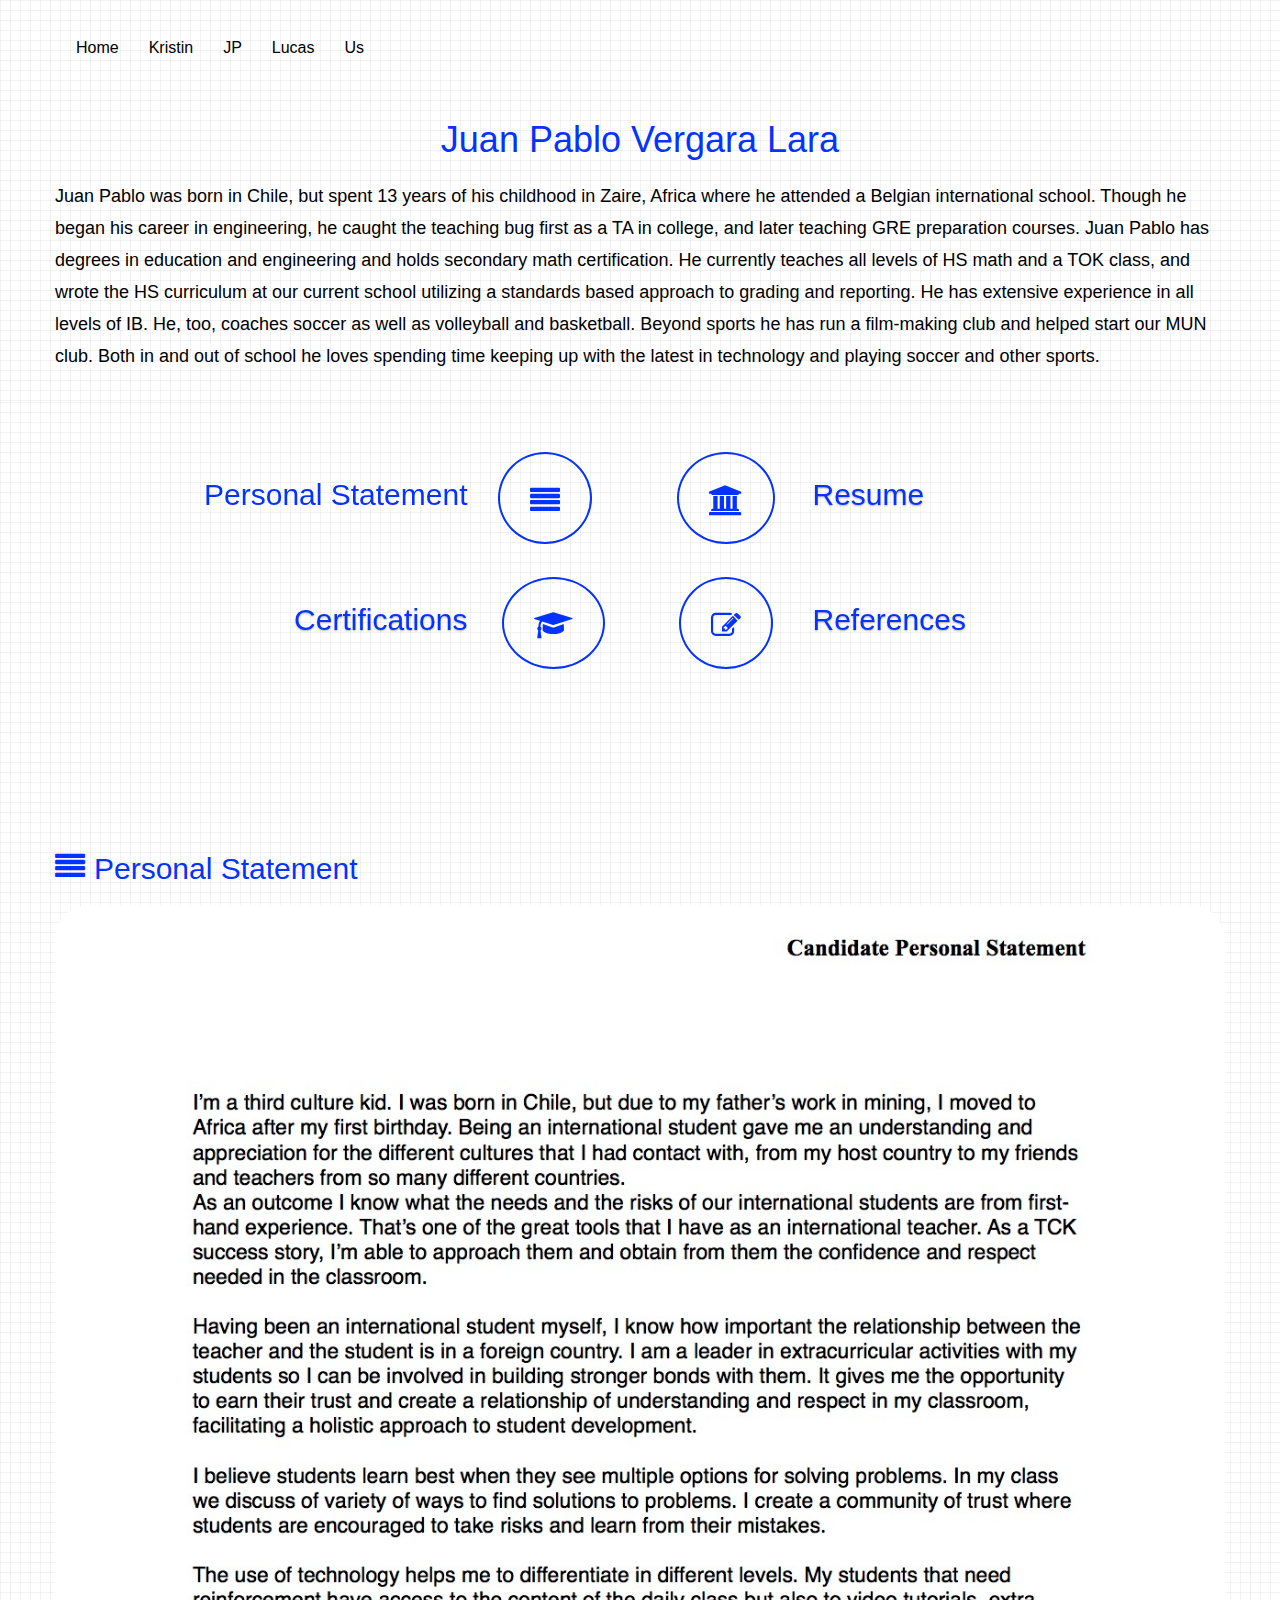
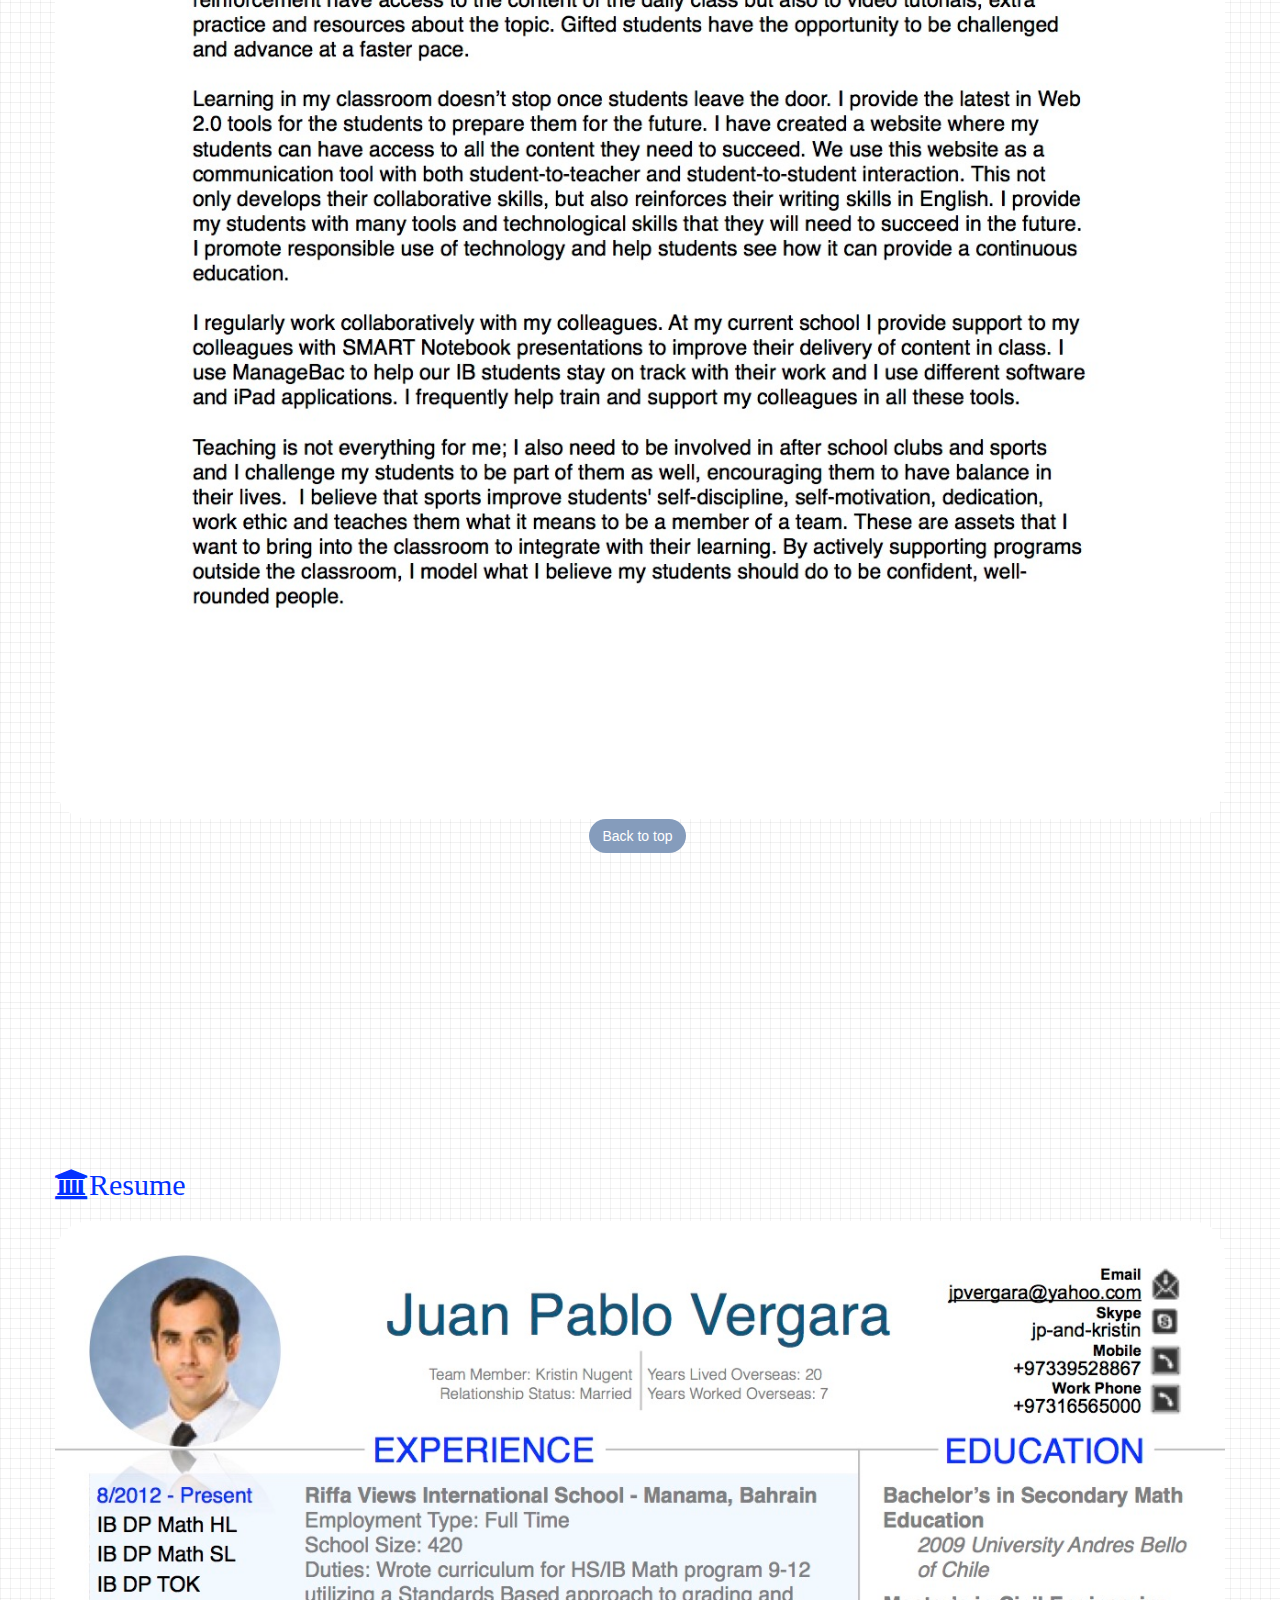
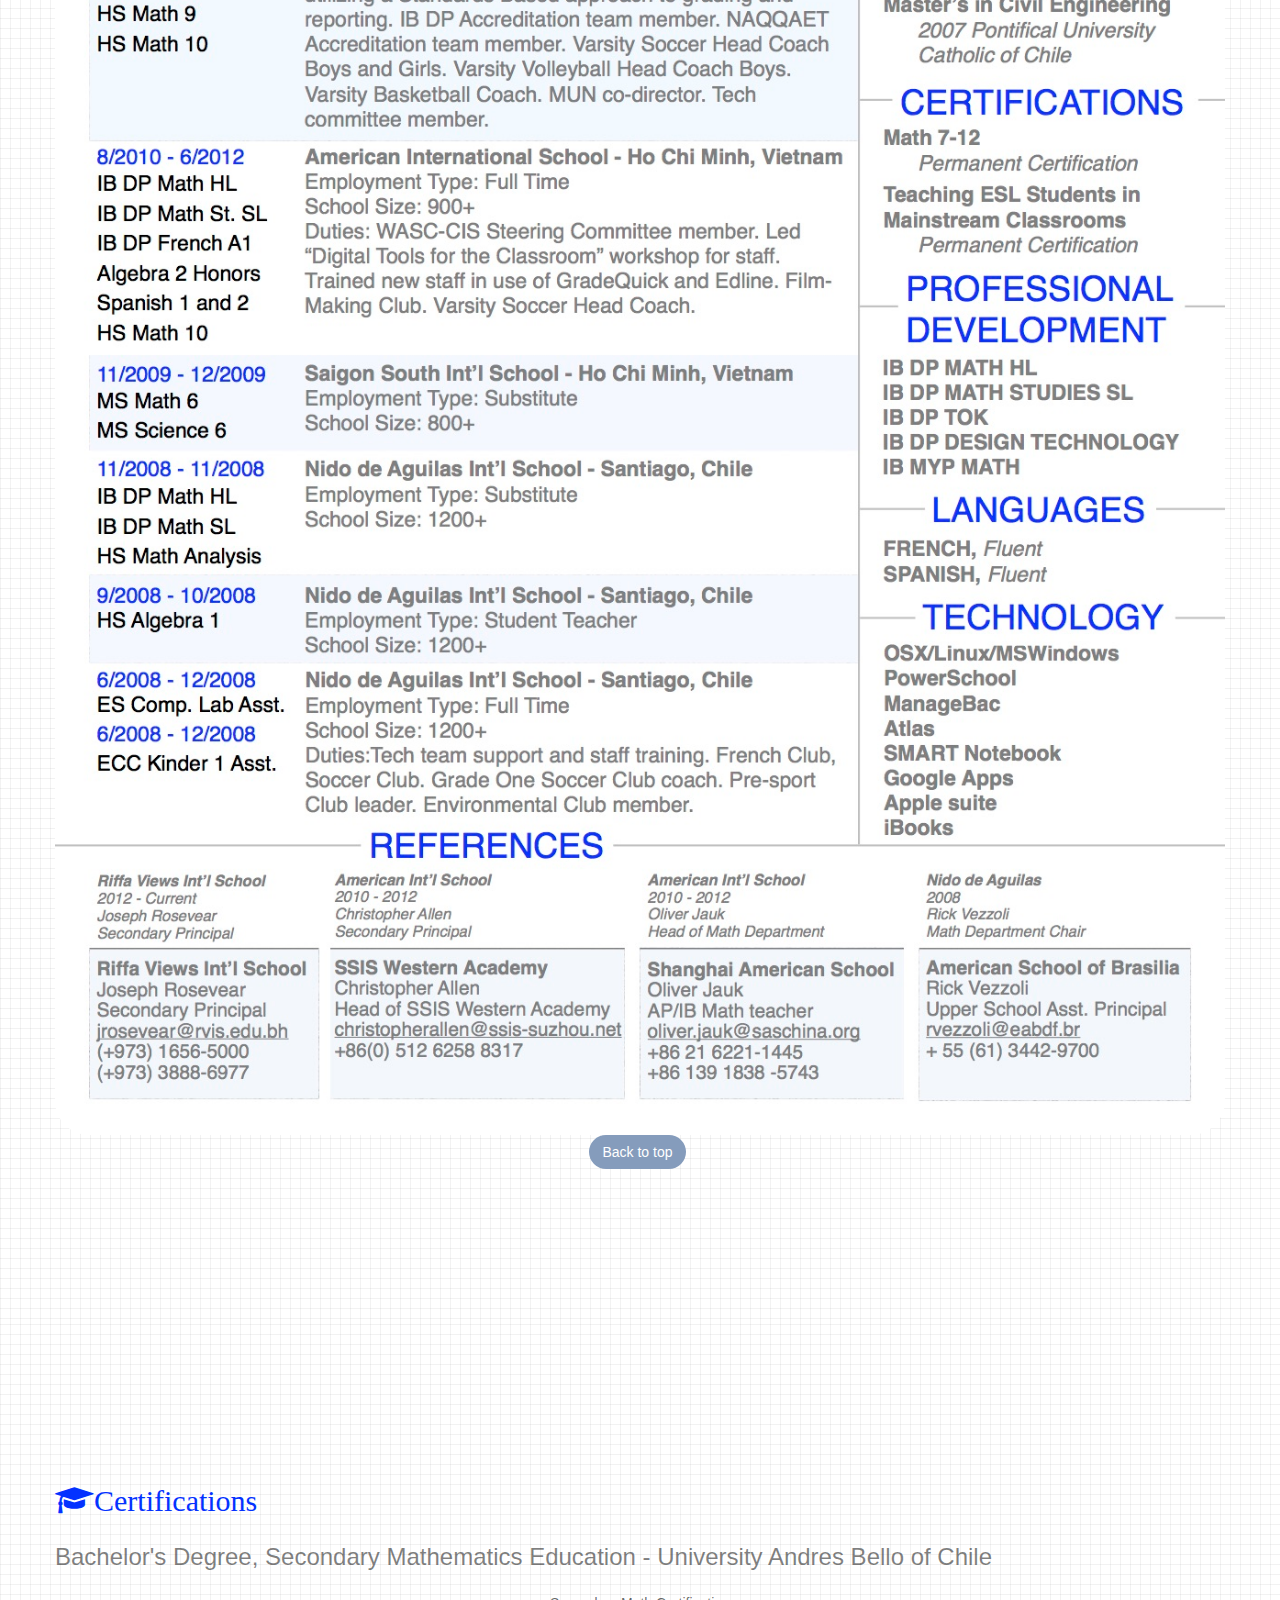
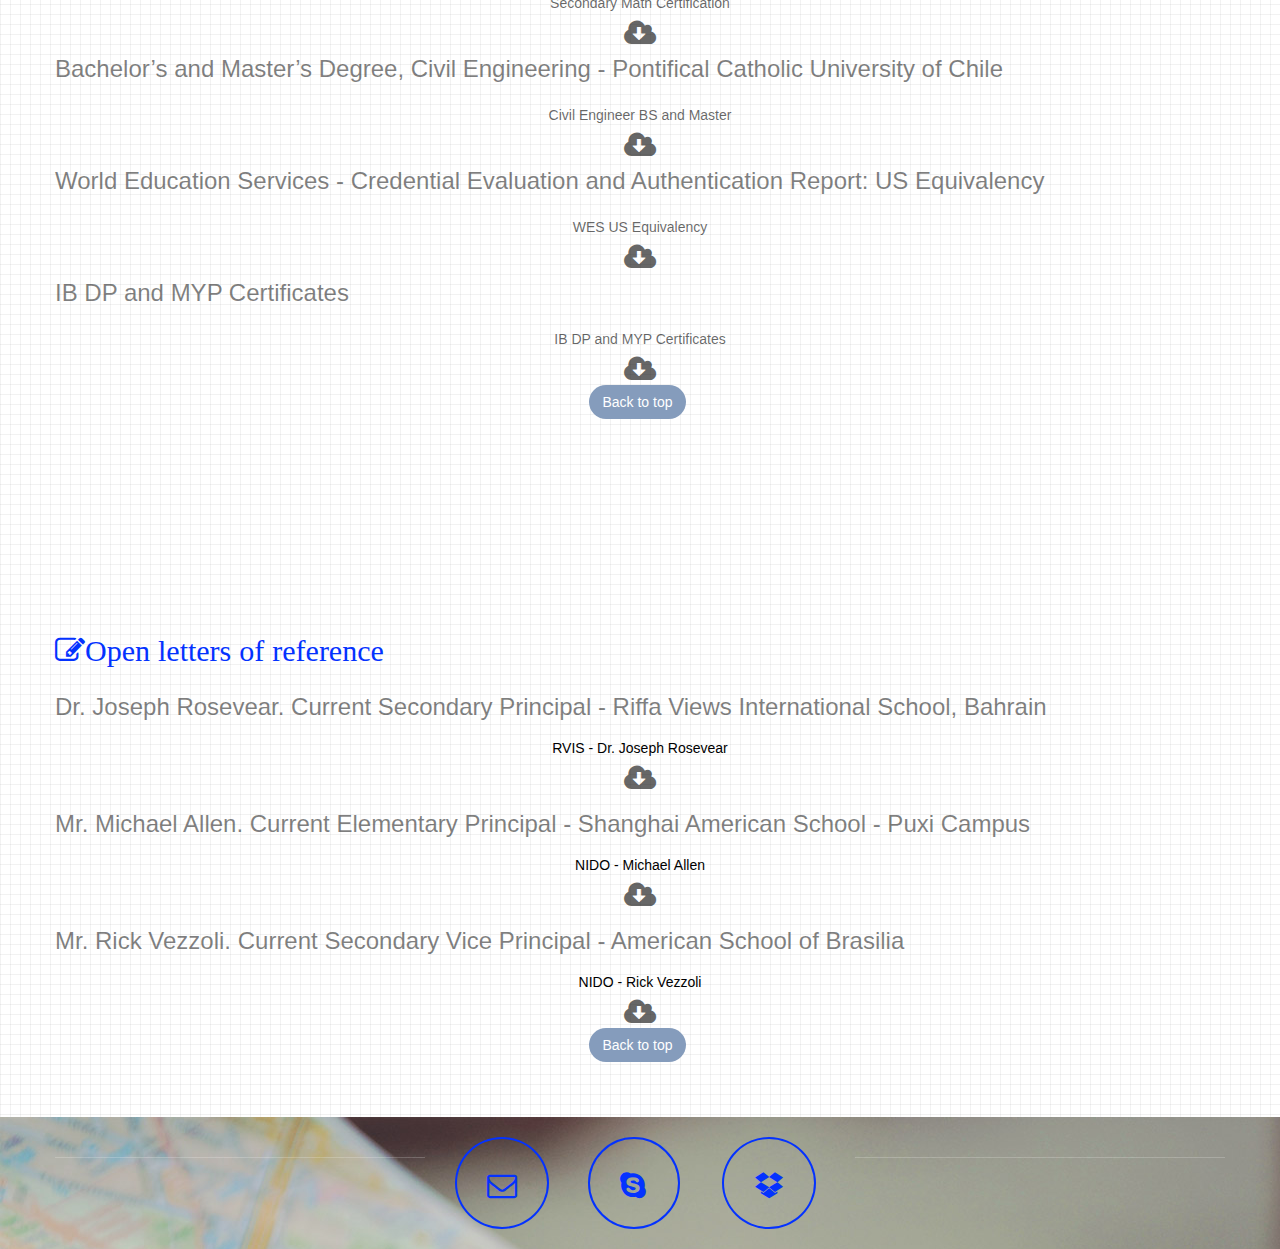
==== jp.html @ ce3fd2c7 "initial commit" ====
<!doctype html>
<html>
<head>
    <meta charset="utf-8">
    <meta name="keywords" content="">
    <meta name="description" content="">
    <link rel="shortcut icon" type="image/png" href="favicon.jpg" />
    <meta name="viewport" content="width=device-width, initial-scale=1, user-scalable=0">
    <link rel="stylesheet" type="text/css" href="./css/bootstrap.css">
    <link rel="stylesheet" id="ppstyle" type="text/css" href="style.css">
    <link rel='stylesheet' href='./css/animate.css' /><link rel='stylesheet' href='./css/font-awesome.min.css'/><link href='http://fonts.googleapis.com/css?family=Lato:100,300,400,700,900&subset=latin,latin-ext' rel='stylesheet' type='text/css'>
    <script src="./js/jquery-2.1.0.min.js"></script>
    <script src="./js/bootstrap.js"></script>
    <script src="./js/blocs.js"></script>
    
    <title>jp - </title>
</head>
<body>
<!-- Main container -->
<div class="page-container">
    <!-- Navigation Bloc --><div id="b-nav" class="bloc-container">
	<div id="bloc-nav" class="d-mode">
		<div class="bloc bgc-white bg-grid-bg l-bloc bg-repeat" id="nav-bloc">
			<div class="container bloc-sm">
				<nav class="navbar nav-invert row">
					<div class="navbar-header">
						<button id="nav-toggle" type="button" class="ui-navbar-toggle navbar-toggle" data-toggle="collapse" data-target=".navbar-1">
							<span class="sr-only">Toggle navigation</span><span class="icon-bar"></span><span class="icon-bar"></span><span class="icon-bar"></span>
						</button>
					</div>
					<div class="navbar-collapse navbar-1 collapse">
						<ul class="site-navigation nav navbar-nav">
							<li>
								<a href="index.html" class="ltc-black">Home</a>
							</li>
							<li>
								<a class="ltc-black" href="kristin.html">Kristin</a>
							</li>
							<li>
								<a class="ltc-black" href="jp.html">JP</a>
							</li>
							<li>
								<a class="ltc-black" href="lucas.html">Lucas</a>
							</li>
							<li>
								<a class="ltc-black" href="us.html">Us</a>
							</li>
						</ul>
					</div>
				</nav>
			</div>
		</div>
	</div>
</div><!-- Navigation Bloc END --><!-- introjp --><div class="bloc bgc-white feature-list tc-black bg-grid-bg l-bloc bg-repeat" id="introjp">
	<div class="container bloc-sm">
		<div class="row">
			<div class="col-sm-12">
				<h1 class="text-center mg-md tc-blue-ryb">
					Juan Pablo Vergara Lara
				</h1>
				<p>
					Juan Pablo was born in Chile, but spent 13 years of his childhood in Zaire, Africa where he attended a Belgian international school. Though he began his career in engineering, he caught the teaching bug first as a TA in college, and later teaching GRE preparation courses. Juan Pablo has degrees in education and engineering and holds secondary math certification. He currently teaches all levels of HS math and a TOK class, and wrote the HS curriculum at our current school utilizing a standards based approach to grading and reporting. He has extensive experience in all levels of IB. He, too, coaches soccer as well as volleyball and basketball. Beyond sports he has run a film-making club and helped start our MUN club. Both in and out of school he loves spending time keeping up with the latest in technology and playing soccer and other sports.
				</p>
			</div>
		</div>
	</div>
</div><!-- introjp END --><!-- linksjp --><div class="bloc bgc-white feature-list tc-black bg-grid-bg l-bloc bg-repeat" id="linksjp">
	<div class="container bloc-sm">
		<div class="row voffset">
			<div class="col-sm-6">
				<div class="col-sm-9">
					<h2 class="text-right mg-md  tc-blue-ryb animated fadeIn animDelay02">
						Personal Statement
					</h2>
				</div>
				<div class="col-sm-3">
					<div class="text-center">
						<a onclick="scrollToTarget('#personalstatement')"><span class="fa fa-align-justify icon-round icon-md icon-blue-ryb pull-left animated fadeInLeft"></span></a>
					</div>
				</div>
			</div>
			<div class="col-sm-6">
				<div class="col-sm-3">
					<div class="text-center">
						<a onclick="scrollToTarget('#resume')"><span class="fa fa-university icon-round icon-md icon-blue-ryb animated fadeInRight"></span></a>
					</div>
				</div>
				<div class="col-sm-9">
					<h2 class="mg-md  tc-blue-ryb sm-shadow animated fadeIn animDelay04">
						Resume
					</h2>
				</div>
			</div>
		</div>
		<div class="row voffset">
			<div class="col-sm-6">
				<div class="col-sm-9">
					<h2 class="text-right mg-md  tc-blue-ryb sm-shadow animated fadeIn animDelay06">
						Certifications
					</h2>
				</div>
				<div class="col-sm-3">
					<div class="text-center">
						<a onclick="scrollToTarget('#certifications')"><span class="fa fa-mortar-board icon-round icon-md icon-blue-ryb animated fadeInLeft"></span></a>
					</div>
				</div>
			</div>
			<div class="col-sm-6">
				<div class="col-sm-3">
					<div class="text-center">
						<a onclick="scrollToTarget('#references')"><span class="fa fa-edit icon-round icon-md icon-blue-ryb animated fadeInRight"></span></a>
					</div>
				</div>
				<div class="col-sm-9">
					<h2 class="mg-md  tc-blue-ryb sm-shadow animated fadeIn animDelay08">
						References
					</h2>
				</div>
			</div>
		</div>
	</div>
</div><!-- linksjp END --><!-- personalstatement --><div class="bloc bgc-white bg-grid-bg l-bloc bg-repeat" id="personalstatement">
	<div class="container bloc-xl">
		<div class="row">
			<div class="col-sm-12">
				<h2 class="mg-md tc-blue-ryb">
					<span class="fa fa-align-justify pull-left"></span>Personal Statement
				</h2><a href="https://www.dropbox.com/s/bc0sokr4dkx4ynt/PersonalStatement2015%20-%20Juan%20Pablo%20Vergara.pdf?dl=0" target="_blank"><img src="img/PersonalStatement2015%20-%20Juan%20Pablo%20Vergara.jpg" class="img-responsive center-block img-rd-lg" data-placement="top" data-toggle="tooltip" title="Click on to download file" /></a>
				<div class="text-center">
					<a class="btn   btn-rd btn-cadet-grey" onclick="scrollToTarget('1')">Back to top</a>
				</div>
			</div>
		</div>
	</div>
</div><!-- personalstatement END --><!-- resume --><div class="bloc bgc-white bg-grid-bg l-bloc bg-repeat" id="resume">
	<div class="container bloc-xl">
		<div class="row">
			<div class="col-sm-12">
				<h2 class="mg-md text-left">
					<span class="fa fa-bank icon-blue-ryb">Resume</span>
				</h2><a href="https://www.dropbox.com/s/un3qlwwdftbqq3i/JP%20RESUME_Juan%20Pablo%20Vergara%20Lara.pdf?dl=0" target="_blank"><img src="img/JP%20RESUME_Juan%20Pablo%20Vergara%20Lara.jpg" class="img-responsive center-block img-rd-lg" data-placement="top" data-toggle="tooltip" /></a>
				<div class="text-center">
					<a class="btn   btn-rd btn-cadet-grey" onclick="scrollToTarget('1')">Back to top</a>
				</div>
			</div>
		</div>
	</div>
</div><!-- resume END --><!-- certifications --><div class="bloc bgc-white bg-grid-bg l-bloc bg-repeat" id="certifications">
	<div class="container bloc-xl">
		<div class="row">
			<div class="col-sm-12">
				<h2 class="mg-md tc-blue-ryb">
					<span class="fa fa-graduation-cap">Certifications</span>
				</h2>
				<p>
					Bachelor's Degree, Secondary Mathematics Education - University Andres Bello of Chile
				</p>
				<div class="text-center">
					<a href="https://www.dropbox.com/sh/ecl4x0gvfw65n8k/AADGCZ4MGhXo7Kc_qRPIr739a?dl=0" class="a-btn" data-placement="top" data-toggle="tooltip" title="Download Files" target="_blank">Secondary Math Certification</a>
				</div>
				<div class="text-center">
					<a href="https://www.dropbox.com/sh/ecl4x0gvfw65n8k/AADGCZ4MGhXo7Kc_qRPIr739a?dl=0" target="_blank"><span class="fa fa-cloud-download icon-md"></span></a>
				</div>
				<p>
					Bachelor&rsquo;s and Master&rsquo;s Degree, Civil Engineering - Pontifical Catholic University of Chile
				</p>
				<div class="text-center">
					<a href="https://www.dropbox.com/sh/0gad58k7ucnb8lk/AABnu4ySpfSyitOn6USHkFAka?dl=0" class="a-btn" data-placement="top" data-toggle="tooltip" title="Download Files" target="_blank">Civil Engineer BS and Master</a>
				</div>
				<div class="text-center">
					<a href="https://www.dropbox.com/sh/0gad58k7ucnb8lk/AABnu4ySpfSyitOn6USHkFAka?dl=0" target="_blank"><span class="fa fa-cloud-download icon-md"></span></a>
				</div>
				<p>
					World Education Services - Credential Evaluation and Authentication Report: US Equivalency
				</p>
				<div class="text-center">
					<a href="https://www.dropbox.com/s/mqr2x5x3u4imhfg/Credential%20Evaluation%20and%20Authentication%20Report%20-%20Juan%20Pablo%20Vergara%20-%2081412.pdf?dl=0" class="a-btn" data-placement="top" data-toggle="tooltip" title="Download File" target="_blank">WES US Equivalency</a>
				</div>
				<div class="text-center">
					<a href="https://www.dropbox.com/s/mqr2x5x3u4imhfg/Credential%20Evaluation%20and%20Authentication%20Report%20-%20Juan%20Pablo%20Vergara%20-%2081412.pdf?dl=0" target="_blank"><span class="fa fa-cloud-download icon-md"></span></a>
				</div>
				<p>
					IB DP and MYP Certificates
				</p>
				<div class="text-center">
					<a href="https://www.dropbox.com/sh/32bn75ws2rw37f1/AAA4_pEbiWhc_naYpyfyv7nua?dl=0" class="a-btn" data-placement="top" data-toggle="tooltip" title="Download Files" target="_blank">IB DP and MYP Certificates</a>
				</div>
				<div class="text-center">
					<a href="https://www.dropbox.com/sh/32bn75ws2rw37f1/AAA4_pEbiWhc_naYpyfyv7nua?dl=0" target="_blank"><span class="fa fa-cloud-download icon-md"></span></a>
				</div>
				<div class="text-center">
					<a class="btn   btn-rd btn-cadet-grey" onclick="scrollToTarget('1')">Back to top</a>
				</div>
			</div>
		</div>
	</div>
</div><!-- certifications END --><!-- references --><div class="bloc bgc-white bg-grid-bg l-bloc bg-repeat" id="references">
	<div class="container bloc-md">
		<div class="row">
			<div class="col-sm-12">
				<h2 class="mg-md">
					<span class="fa fa-edit icon-blue-ryb">Open letters of reference</span>
				</h2>
				<p class=" text-left mg-sm">
					Dr. Joseph Rosevear. Current Secondary Principal - Riffa Views International School, Bahrain
				</p>
				<div class="text-center">
					<a href="https://www.dropbox.com/s/b3w8hhcmv7ydf4n/Vergara%20-%20Reference%20Dr%20Rosevear%20-%20Principal%20-%20RVIS.pdf?dl=0" class="a-btn ltc-black" title="Download File" data-placement="top" data-toggle="tooltip" target="_blank">RVIS - Dr. Joseph Rosevear</a>
				</div>
				<div class="text-center">
					<a href="https://www.dropbox.com/s/b3w8hhcmv7ydf4n/Vergara%20-%20Reference%20Dr%20Rosevear%20-%20Principal%20-%20RVIS.pdf?dl=0" target="_blank"><span class="fa fa-cloud-download icon-md"></span></a>
				</div>
				<p class=" text-left mg-sm">
					Mr. Michael Allen. Current Elementary Principal - Shanghai American School - Puxi Campus
				</p>
				<div class="text-center">
					<a href="https://www.dropbox.com/s/fj7iwpevkxlj0vl/Vergara%20-%20Reference%20Mr%20Michael%20Allen%20-%20Elementary%20Principal%20-%20NIDO.pdf?dl=0" class="a-btn ltc-black" data-placement="top" data-toggle="tooltip" title="Download File" target="_blank">NIDO - Michael Allen</a>
				</div>
				<div class="text-center">
					<a href="https://www.dropbox.com/s/fj7iwpevkxlj0vl/Vergara%20-%20Reference%20Mr%20Michael%20Allen%20-%20Elementary%20Principal%20-%20NIDO.pdf?dl=0" target="_blank"><span class="fa fa-cloud-download icon-md"></span></a>
				</div>
				<p class=" mg-sm">
					Mr. Rick Vezzoli. Current Secondary Vice Principal - American School of Brasilia
				</p>
				<div class="text-center">
					<a href="https://www.dropbox.com/s/k7ms6gp9m640s1c/Vergara%20-%20Reference%20Mr%20Rick%20Vezzoli%20-%20Head%20of%20Math%20Department%20-%20High%20School%20-%20NIDO.pdf?dl=0" class="a-btn ltc-black" data-placement="top" data-toggle="tooltip" title="Download File" target="_blank">NIDO - Rick Vezzoli</a>
				</div>
				<div class="text-center">
					<a href="https://www.dropbox.com/s/k7ms6gp9m640s1c/Vergara%20-%20Reference%20Mr%20Rick%20Vezzoli%20-%20Head%20of%20Math%20Department%20-%20High%20School%20-%20NIDO.pdf?dl=0" target="_blank"><span class="fa fa-cloud-download icon-md"></span></a>
				</div>
				<div class="text-center">
					<a class="btn   btn-rd btn-cadet-grey" onclick="scrollToTarget('1')">Back to top</a>
				</div>
			</div>
		</div>
	</div>
</div><!-- references END --><!-- ScrollToTop Button --><a class="bloc-button btn btn-d scrollToTop" onclick="scrollToTarget('1')"><span class="fa fa-chevron-up"></span></a><!-- ScrollToTop Button END--><!-- Footer - bloc-20 --><div class="bloc bgc-white bg-map d-bloc bg-tl-edge" id="bloc-20">
	<div class="container bloc-sm">
		<div class="row">
			<div class="col-sm-12">
				<div class="row">
					<div class="col-sm-12">
						<div class="row">
							<div class="col-sm-4">
								<div class="divider-h">
									<span class="divider"></span>
								</div>
							</div>
							<div class="col-sm-4">
								<div class="row">
									<div class="col-sm-4">
										<a href="mailto:kristin@nugent.org" target="_blank"><span class="fa fa-envelope-o pull-left icon-round icon-md icon-blue-ryb"></span></a>
									</div>
									<div class="col-sm-4">
										<a href="skype:JP-and-Kristin" target="_blank"><span class="fa fa-skype icon-md pull-left icon-round icon-blue-ryb"></span></a>
									</div>
									<div class="col-sm-4">
										<a href="https://www.dropbox.com/sh/usep4juf8elpp9b/AAANU0HbcIaoLsScpY-3ssLka?dl=0" target="_blank"><span class="fa fa-dropbox icon-md pull-left icon-round icon-blue-ryb"></span></a>
									</div>
								</div>
							</div>
							<div class="col-sm-4">
								<div class="divider-h">
									<span class="divider"></span>
								</div>
							</div>
						</div>
					</div>
				</div>
			</div>
		</div>
	</div>
</div><!-- Footer - bloc-20 END -->
</div>
<!-- Main container END -->

</body>
    
<!-- Google Analytics -->

<!-- Google Analytics END -->

</html>
---- style.css ----
/*-----------------------------------------------------------------------------------*/
/*	    My Site
/*      Built with Blocs
/*-----------------------------------------------------------------------------------*/

body{
	margin:0;
	padding:0;
    background:#FFF;
    overflow-x:hidden;
    -webkit-font-smoothing: antialiased;
    -moz-osx-font-smoothing: grayscale;
}
a:hover{text-decoration: none; cursor:pointer;}

a,button{outline: none!important;} /* Prevent ugly blue glow on chrome and safari */


   


/* Globals type styling */
    h1, h2, h3, h4, h5, h6, p, label, .btn, a{
	font-family:"Helvetica";
}


/* Site container width */

.container{
	max-width:1170px;
}

/* = Blocs
-------------------------------------------------------------- */

.bloc{
	width:100%;
	clear:both;
	background: 50% 50% no-repeat;
	padding:0 50px;
	-webkit-background-size: cover;
	-moz-background-size: cover;
	-o-background-size: cover;
	background-size: cover;
	position:relative;
}
.bloc .container{
	padding-left:0;
	padding-right:0;
}


/* Sizes */

.bloc-xxl{
	padding:200px 50px;
}
.bloc-xl{
	padding:150px 50px;
}
.bloc-lg{
	padding:100px 50px;
}
.bloc-md{
	padding:50px;
}
.bloc-sm{
	padding:20px 50px;
}


/* Background Styles */

.bg-center,.bg-l-edge,.bg-r-edge,.bg-t-edge,.bg-b-edge,.bg-tl-edge,.bg-bl-edge,.bg-tr-edge,.bg-br-edge,.bg-repeat{
	-webkit-background-size: auto!important;
	-moz-background-size: auto!important;
	-o-background-size: auto!important;
	background-size: auto!important;
}
.bg-repeat{
	background:repeat;
}
.bg-tl-edge{
	background: top left no-repeat;
}


/* Background Effects */

.b-parallax{
	background-attachment:fixed;
}


/* Dark theme */

.d-bloc{
	color:rgba(255,255,255,.7);
}
.d-bloc button:hover{
	color:rgba(255,255,255,.9);
}
.d-bloc h1, .d-bloc h2, .d-bloc h3, .d-bloc h4,.d-bloc h5, .d-bloc h6, .d-bloc .ico{
	color:rgba(255,255,255,.9);
}
.d-bloc .icon-round,.d-bloc .icon-square,.d-bloc .icon-rounded,.d-bloc .icon-semi-rounded-a,.d-bloc .icon-semi-rounded-b{
	border-color:rgba(255,255,255,.9);
}
.d-bloc .divider-h span{
	border-color:rgba(255,255,255,.2);
}
.d-bloc a{
	color:rgba(255,255,255,.6);
}
.d-bloc a:hover{
	color:rgba(255,255,255,1);
}
.d-bloc .navbar-toggle .icon-bar{
	background:rgba(255,255,255,1);
}
.d-bloc .btn-wire,.d-bloc .btn-wire:hover{
	color:rgba(255,255,255,1);
	border-color:rgba(255,255,255,1);
}
.d-bloc .panel{
	color:rgba(0,0,0,.5);
}
.d-bloc .panel button:hover{
	color:rgba(0,0,0,.7);
}
.d-bloc .panel h1,.d-bloc .panel h2, .d-bloc .panel h3, .d-bloc .panel h4, .d-bloc .panel h5, .d-bloc .panel h6, .d-bloc .ico{
	color:rgba(0,0,0,.7);
}
.d-bloc .panel icon{
	border-color:rgba(0,0,0,.7);
}
.d-bloc .panel .divider-h span{
	border-color:rgba(0,0,0,.1);
}
.d-bloc .panel a{
	color:rgba(0,0,0,.6);
}
.d-bloc .panel a:hover{
	color:rgba(0,0,0,1);
}
.d-bloc .panel .btn-wire, .d-bloc .panel .btn-wire:hover{
	color:rgba(0,0,0,.7);
	border-color:rgba(0,0,0,.3);
}


/* Light theme */

.l-bloc{
	color:rgba(0,0,0,.5);
}
.l-bloc button:hover{
	color:rgba(0,0,0,.7);
}
.l-bloc h1,.l-bloc h2,.l-bloc h3,.l-bloc h4,.l-bloc h5, .l-bloc h6, .l-bloc .ico{
	color:rgba(0,0,0,.7);
}
.l-bloc .icon-round,.l-bloc .icon-square,.l-bloc .icon-rounded,.l-bloc .icon-semi-rounded-a,.l-bloc .icon-semi-rounded-b{
	border-color:rgba(0,0,0,.7);
}
.l-bloc .divider-h span{
	border-color:rgba(0,0,0,.1);
}
.l-bloc a{
	color:rgba(0,0,0,.6);
}
.l-bloc a:hover{
	color:rgba(0,0,0,1);
}
.l-bloc .navbar-toggle .icon-bar{
	color:rgba(0,0,0,.6);
}
.l-bloc .btn-wire, .l-bloc .btn-wire:hover{
	color:rgba(0,0,0,.7);
	border-color:rgba(0,0,0,.3);
}

/* Row Margin Offsets */

.voffset{
	margin-top:30px;
}

/* Bloc text custom styling */

#hero-bloc h1{
	font-family: Lato;
	font-weight: 300;
	font-size: 100px;
}
#hero-bloc h3{
	font-size: 30px;
	font-family: Lato;
	font-weight: 700;
}
#introjp p{
	line-height: 32px;
	font-size: 18px;
}
#linksjp h2{
	line-height: 65px;
}
#certifications p{
	font-size: 24px;
	line-height: 40px;
}
#references p{
	font-size: 24px;
	line-height: 40px;
}
#introk p{
	line-height: 32px;
	font-size: 18px;
}
#linksk h2{
	line-height: 65px;
}
#introl p{
	line-height: 32px;
	font-size: 18px;
}
#linksl h2{
	line-height: 65px;
}

/* = NavBar
-------------------------------------------------------------- */

.navbar{
	margin-bottom: 0;
	z-index:1;
}
.navbar-brand{
	height:auto;
	padding:15px 15px;
	font-size:25px!important;
	font-weight:normal;
	font-weight:600;
}
.navbar-brand img{
	max-height: 200px;
	margin: 0 5px 0 0;
	display:inline;
}
.navbar-brand{
	padding: 15px 15px;
}
.navbar .nav{
	padding-top: 2px;
	margin-right: -16px;
	float:right;
	z-index:1;
}
.nav > li{
	float:left;
	margin-top:4px;
	font-size:16px;
}
.navbar-nav .open .dropdown-menu > li > a{
	text-align: inherit;
}
.nav > li a:hover, .nav > li a:focus{
	background:transparent;
}
.navbar-toggle{
	margin: 10px 10px 0 0;
	border: 0px;
}
.navbar-toggle:hover{
	background:transparent!important;
}
.navbar-toggle .icon-bar{
	background-color: rgba(0,0,0,.5);
	width: 26px;
}
 /* Inverted navbar */

.nav-invert .navbar .nav{
	float:left;
}
.nav-invert .navbar-header, .nav-invert .navbar-brand{
	float:right;
}
@media (min-width: 768px){
	.site-navigation{
		position:absolute;
		top:50%;
		right:20px;
		transform:translate(0, -50%);
		-webkit-transform:translateY(-50%);
	}
	.nav-invert .site-navigation{
		left:20px;
		right:0;
	}
	.nav-center{
		text-align:center;
	}
	.nav-center .navbar-header{
		width:100%;
	}
	.nav-center .navbar-header, .nav-center .navbar-brand, .nav-center .nav > li{
		float: none;
		display:inline-block;
	}
	.nav-center .site-navigation{
		position:relative;
		width:100%;
		margin-top:20px;
	}
}
.nav > li > .dropdown a{
	background: none!important;
	display: block;
	padding: 14px 15px;
}

nav .caret{
	margin: 0 5px;
}

/* = Hero
-------------------------------------------------------------- */

.hero{
	padding-top:0;
}
.hero-nav{
	position:absolute;
	margin: 0 auto;
	top:0;
	left:0;
	right:0;
}
.v-center{
	position: relative;
	height: inherit;
}
.v-center .vc-content{
	position:relative;
	top:50%;
	transform:translateY(-50%);
	-webkit-transform:translateY(-50%);
}
.hero .btn-dwn{
	width: 58px;
	height: 58px;
	line-height: 58px;
	margin: 0 0 0 -29px;
	padding: 0;
	border-radius: 50%;
	text-align: center;
	font-size: 18px;
	color: rgba(255,255,255,.8);
	background: rgba(0,0,0,.6);
	position: absolute;
	left: 50%;
	bottom: 60px;
	border:0;
}
.hero .btn-dwn:hover{
	color: rgba(255,255,255,1);
}

/* = Bric adjustment margins
-------------------------------------------------------------- */

.mg-sm{
	margin-top:10px;
	margin-bottom:5px;
}
.mg-md{
	margin-top:10px;
	margin-bottom:20px;
}
.mg-lg{
	margin-top:10px;
	margin-bottom:40px;
}
img.mg-sm,img.mg-md,img.mg-lg{
	margin-top: 0;
}
img.mg-sm{
	margin-bottom:10px;
}
img.mg-md{
	margin-bottom:30px;
}
img.mg-lg{
	margin-bottom:50px;
}

/* = Buttons
-------------------------------------------------------------- */

.btn{
	margin: 0 5px 5px 0;
}
.btn.pull-right{
	margin: 0 0 5px 5px;
}
.btn-d,.btn-d:hover,.btn-d:focus{
	color:#FFF!important;
	background:rgba(0,0,0,.3);
}

/* Prevent ugly blue glow on chrome and safari */
button{
	outline: none!important;
}

.btn-rd{
	border-radius: 40px;
}
.a-btn{
	padding: 6px 10px 6px 0;
	line-height: 1.42857143;
	display:inline-block;
}
.text-center .a-btn{
	padding: 6px 0;
}
.dropdown a .caret{
	margin:0 0 0 5px}
/* = Icons
-------------------------------------------------------------- */
.icon-md{
	font-size:30px!important;
}
.icon-round{
	margin:0 auto;
	border:2px solid transparent;
	border-radius: 50%;
	padding: 32px 30px 26px 30px;
	min-width:80px;
}
.icon-round,.icon-md,.icon-square.icon-md,.icon-rounded.icon-md{
	min-width: 92px;
}
.icon-round.icon-lg,.icon-square.icon-lg,.icon-rounded.icon-lg{
	min-width: 122px;
}
.icon-round.icon-xl,.icon-square.icon-xl,.icon-rounded.icon-xl{
	min-width: 162px;
}

/*  Rounded Image */
.img-rd{
	border-radius:6px;
}
.img-rd-md{
	border-radius:20px;
}
.img-rd-lg{
	border-radius:34px;
}

/* = Text & Icon Styles
-------------------------------------------------------------- */
.sm-shadow{
	text-shadow:0 1px 2px rgba(0,0,0,.3);
}


.panel-sq, .panel-sq .panel-heading, .panel-sq .panel-footer{
	border-radius:0;
}
.panel-rd{
	border-radius:30px;
}
.panel-rd .panel-heading{
	border-radius:29px 29px 0 0;
}
.panel-rd .panel-footer{
	border-radius:0 0 29px 29px;
}

/* = Dividers
-------------------------------------------------------------- */
.divider-h{
	padding:20px 0;
}
.divider-h span{
	display: block;
	border-top:1px solid transparent;
}
.divider-half{
	width: 50%;
	margin: 0 auto;
}
.dropdown-menu .divider-h,.dropdown-menu .divider-half{
	padding:0;
}


/* iFrame */

iframe{
	border:0;
}
/* = Carousel
-------------------------------------------------------------- */

.carousel-control span{
	position: absolute;
	top: 50%;
	z-index: 5;
	display: inline-block;
}
.carousel-control{
	color:#FFF!important;
	text-shadow: none;
}
.carousel-indicators li{
	margin: 0 4px;
}
.carousel-indicators .active{
	margin: 0 4px -1px;
}


/* ScrollToTop button */

.scrollToTop{
	width:40px;
	height:40px;
	position:fixed;
	bottom:20px;
	right:20px;
	opacity: 0;
	z-index: 500;
	transition: all .3s ease-in-out;
}
.scrollToTop span{
	margin-top: 6px;
}
.showScrollTop{
	font-size: 14px;
	opacity: 1;
}

/* = Custom Colour Styling
-------------------------------------------------------------- */

/* Background colour styles */

.bgc-white{
	background-color:#ffffff;
}
/* Text colour styles */

.tc-black{
	color:#000000!important;
}
.tc-electric-yellow{
	color:#FFFF00!important;
}
.tc-blue-ryb{
	color:#0432FF!important;
}
/* Button colour styles */

.btn-cadet-grey{
	background:#859CBC;
	color:#FFFFFF!important;
}
.btn-cadet-grey:hover{
	background:#6a7d96;
	color:#FFFFFF!important;
}
/* Link colour styles */

.ltc-black{
	color:#000000!important;
}
.ltc-black:hover{
	color:#000000!important;
}
.ltc-electric-yellow{
	color:#FFFF00!important;
}
.ltc-electric-yellow:hover{
	color:#cccc00!important;
}
/* Icon colour styles */

.icon-blue-ryb{
	color:#0432FF!important;
	border-color:#0432FF!important;
}

/* Bloc image backgrounds */

.bg-lines-dl{
	background-image:url("img/lines-dl.png");
}
.bg-map{
	background-image:url("img/map.jpg");
}
.bg-lines-h-bg{
	background-image:url("img/lines-h-bg.png");
}
.bg-14{
	background-image:url("img/14.JPG");
}
.bg-grid-bg{
	background-image:url("img/grid-bg.png");
}
.bg-grid-bg{
	background-image:url("img/grid-bg.png");
}
.bg-grid-bg{
	background-image:url("img/grid-bg.png");
}
.bg-forrest{
	background-image:url("img/forrest.jpg");
}
.bg-mathematics-learning{
	background-image:url("img/mathematics_learning.jpg");
}
.bg-map{
	background-image:url("img/map.jpg");
}
.bg-grid-bg{
	background-image:url("img/grid-bg.png");
}
.bg-map{
	background-image:url("img/map.jpg");
}
.bg-grid-bg{
	background-image:url("img/grid-bg.png");
}
.bg-map{
	background-image:url("img/map.jpg");
}



/* = Mobile adjustments 
-------------------------------------------------------------- */
@media (max-width: 1024px)
{
    .bloc{
        padding-left: 20px; 
        padding-right: 20px;  
    }
}
@media (max-width: 768px)
{
    .container{width:100%;}
    .b-parallax{background-attachment:scroll;}
    .page-container, #hero-bloc{overflow-x: hidden;position: relative;} /* Prevent unwanted side scroll on mobile */  
}
@media (max-width: 767px)
{
    .page-container{
        overflow-x: hidden;
        position:relative;
    }
    h1,h2,h3,h4,h5,h6,p{
        padding-left:10px!important; 
        padding-right:10px!important; 
    }
    #hero-bloc h1{
        font-size:40px;
    }
    #hero-bloc h2{
        font-size:34px;
    }
    #hero-bloc h3{
        font-size:25px;
    }
    .bloc{
        padding-left: 0; 
        padding-right: 0;  
        -webkit-background-size: auto 200%;
        -moz-background-size: auto 200%;
        -o-background-size: auto 200%;
        background-size: auto 200%;
    }
    .b-parallax{
        background-attachment:scroll;
    }
    
    .navbar .nav{
        padding-top: 0;
        border-top:1px solid rgba(0,0,0,.2);
        float:none!important;
    }
    .navbar.row{
        margin-left: 0;
        margin-right: 0;
    }
    .site-navigation{
	   position:inherit;
	   transform:none;
	   -webkit-transform:none;
	   -ms-transform:none;
    }  
    .nav > li{
        margin-top: 0;
        border-bottom:1px solid rgba(0,0,0,.1);
        background:rgba(0,0,0,.05);
        text-align: left;
        padding-left:15px;
        width:100%;
    }
    .nav > li:hover{
        background:rgba(0,0,0,.08);
    }
    #hero-bloc .navbar .nav{
        background:rgba(0,0,0,.8);
    }
    #hero-bloc .navbar .nav a{
        color:rgba(255,255,255,.6);
    }
    .hero{
        padding:50px 0;
    }
    .hero-nav{
        left:-1px;
        right:-1px;
    }
    .navbar-collapse{
        padding:0;
        overflow-x: hidden;
        -webkit-box-shadow: none;
        box-shadow: none;
    }
    .navbar-brand img{
        max-height: 40px;
        width:auto;
        margin: -10px 10px 0 0;    
    }
    .nav-invert .navbar-header{
        float: none;
        width:100%;
    }
    .nav-invert .navbar-toggle{
        float:left; 
    }
    .btn.pull-left, .btn.pull-right{
       float:none!important; 
    }
    .bloc-group .bloc{
         display:block;
         width:100%;
     }
    .bloc-tile-2 .container, .bloc-tile-3 .container, .bloc-tile-4 .container{
	   padding-left: 10px;
	   padding-right: 10px;
    }
    .bloc-xxl,.bloc-xl,.bloc-lg{
        padding: 40px 0;
    }
    .bloc-sm,.bloc-md{
        padding-left: 0; 
        padding-right: 0;
    }
    .a-block{
        padding:0 10px;
    }
    .btn-dwn{
       display:none; 
    }
    .voffset{
        margin-top:5px;
    }
    .voffset-md{
        margin-top:20px;
    }
    .voffset-lg{
        margin-top:30px;
    }
    form{
        padding:5px;
    }
    .close-lightbox{
        display:inline-block;
    }
    .col-xs-2, .col-sm-2, .col-md-2, .col-lg-2, .col-xs-3, .col-sm-3, .col-md-3, .col-lg-3, .col-xs-4, .col-sm-4, .col-md-4, .col-lg-4, .col-xs-5, .col-sm-5, .col-md-5, .col-lg-5, .col-xs-6, .col-sm-6, .col-md-6, .col-lg-6, .col-xs-7, .col-sm-7, .col-md-7, .col-lg-7, .col-xs-8, .col-sm-8, .col-md-8, .col-lg-8, .col-xs-9, .col-sm-9, .col-md-9, .col-lg-9, .col-xs-10, .col-sm-10, .col-md-10, .col-lg-10, .col-xs-11, .col-sm-11, .col-md-11, .col-lg-11, .col-xs-12, .col-sm-12, .col-md-12, .col-lg-12 {
        margin-top: 30px;
        margin-bottom: 30px;
    }
    .video-bg-contianer{
        display:none;
    }
}
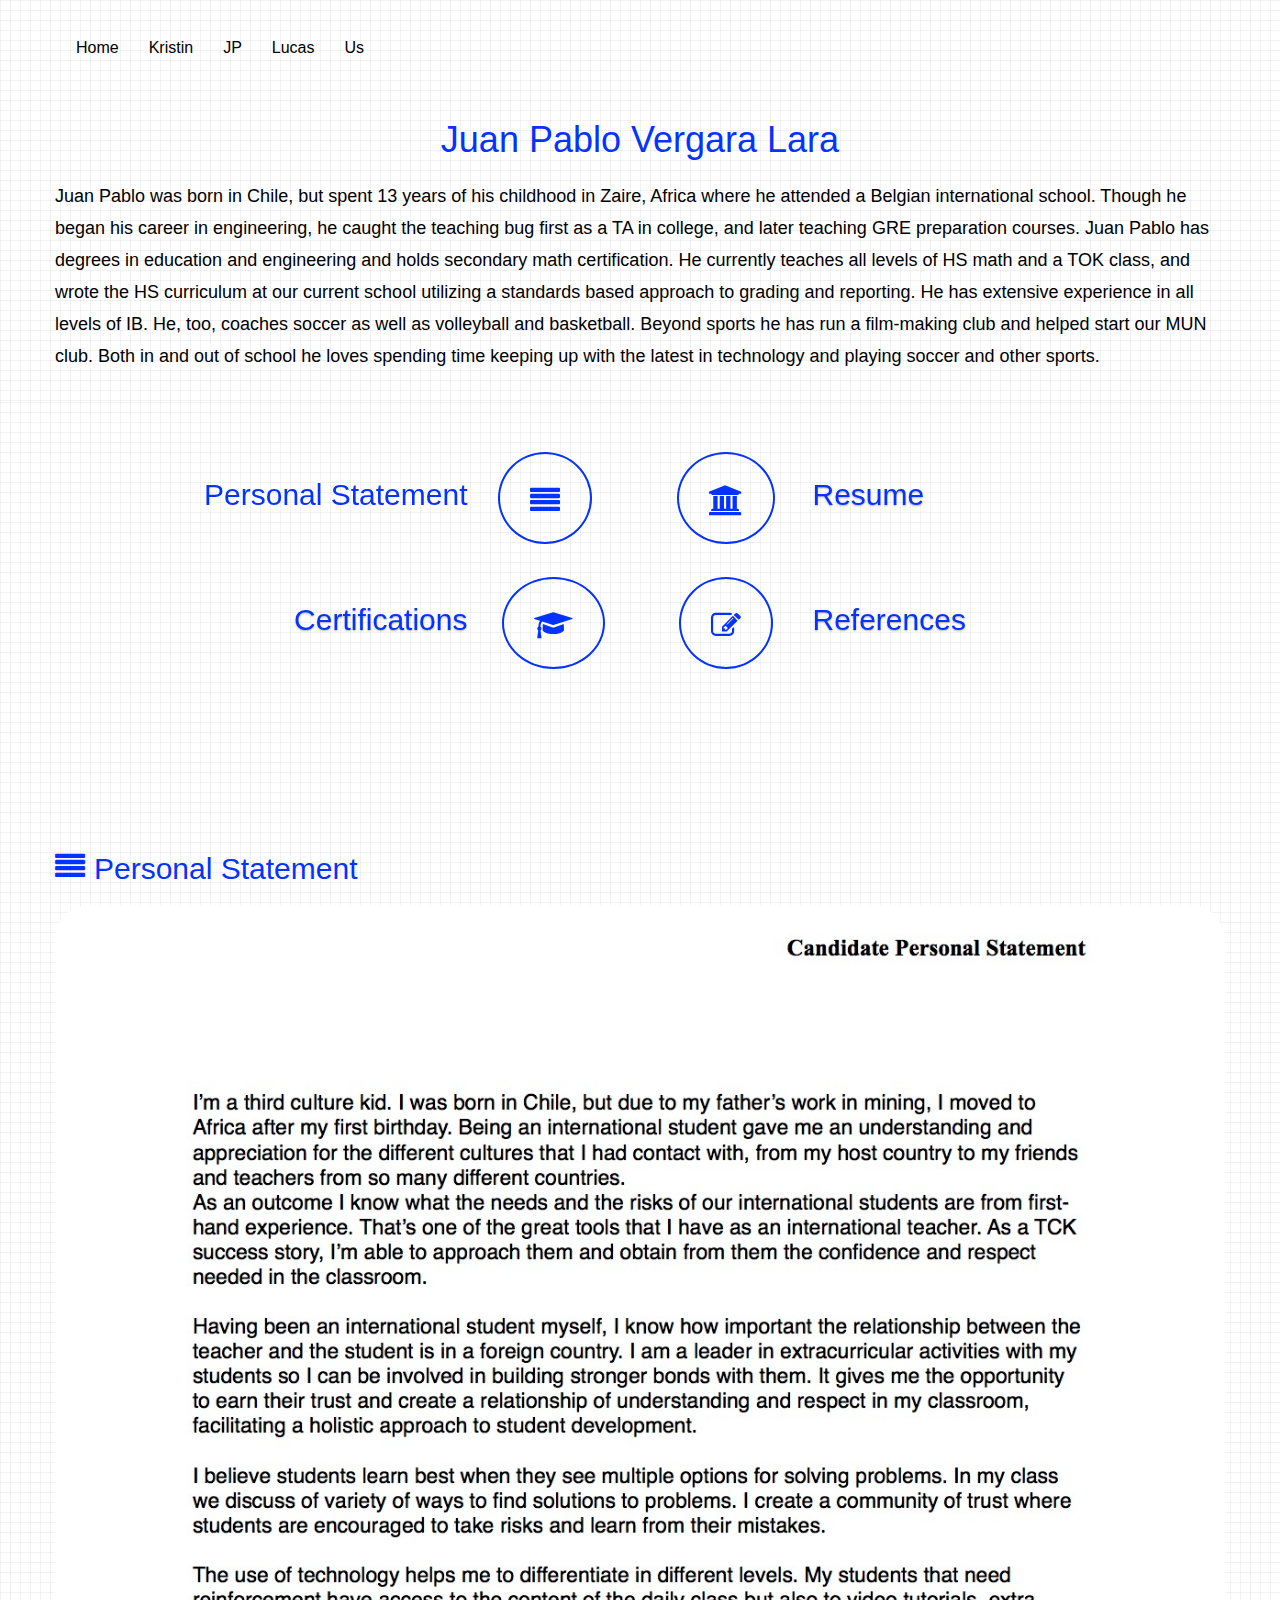
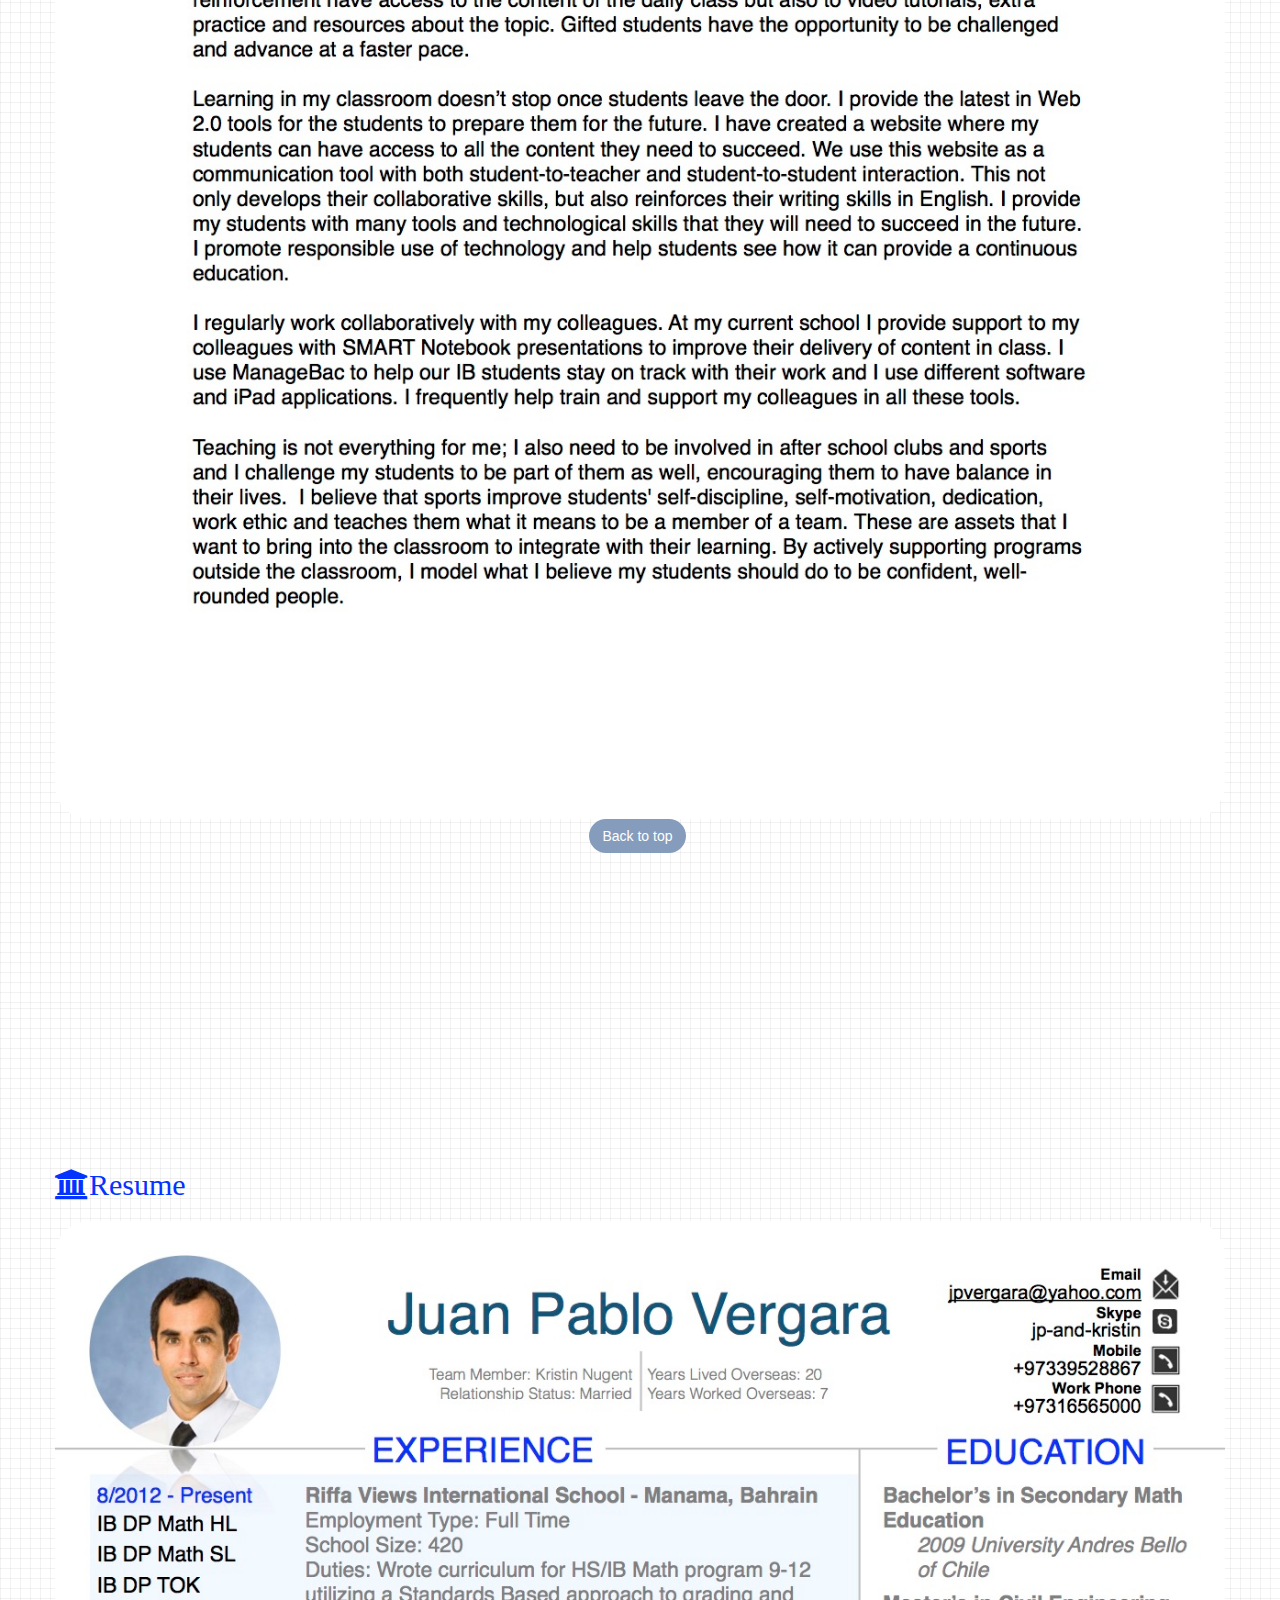
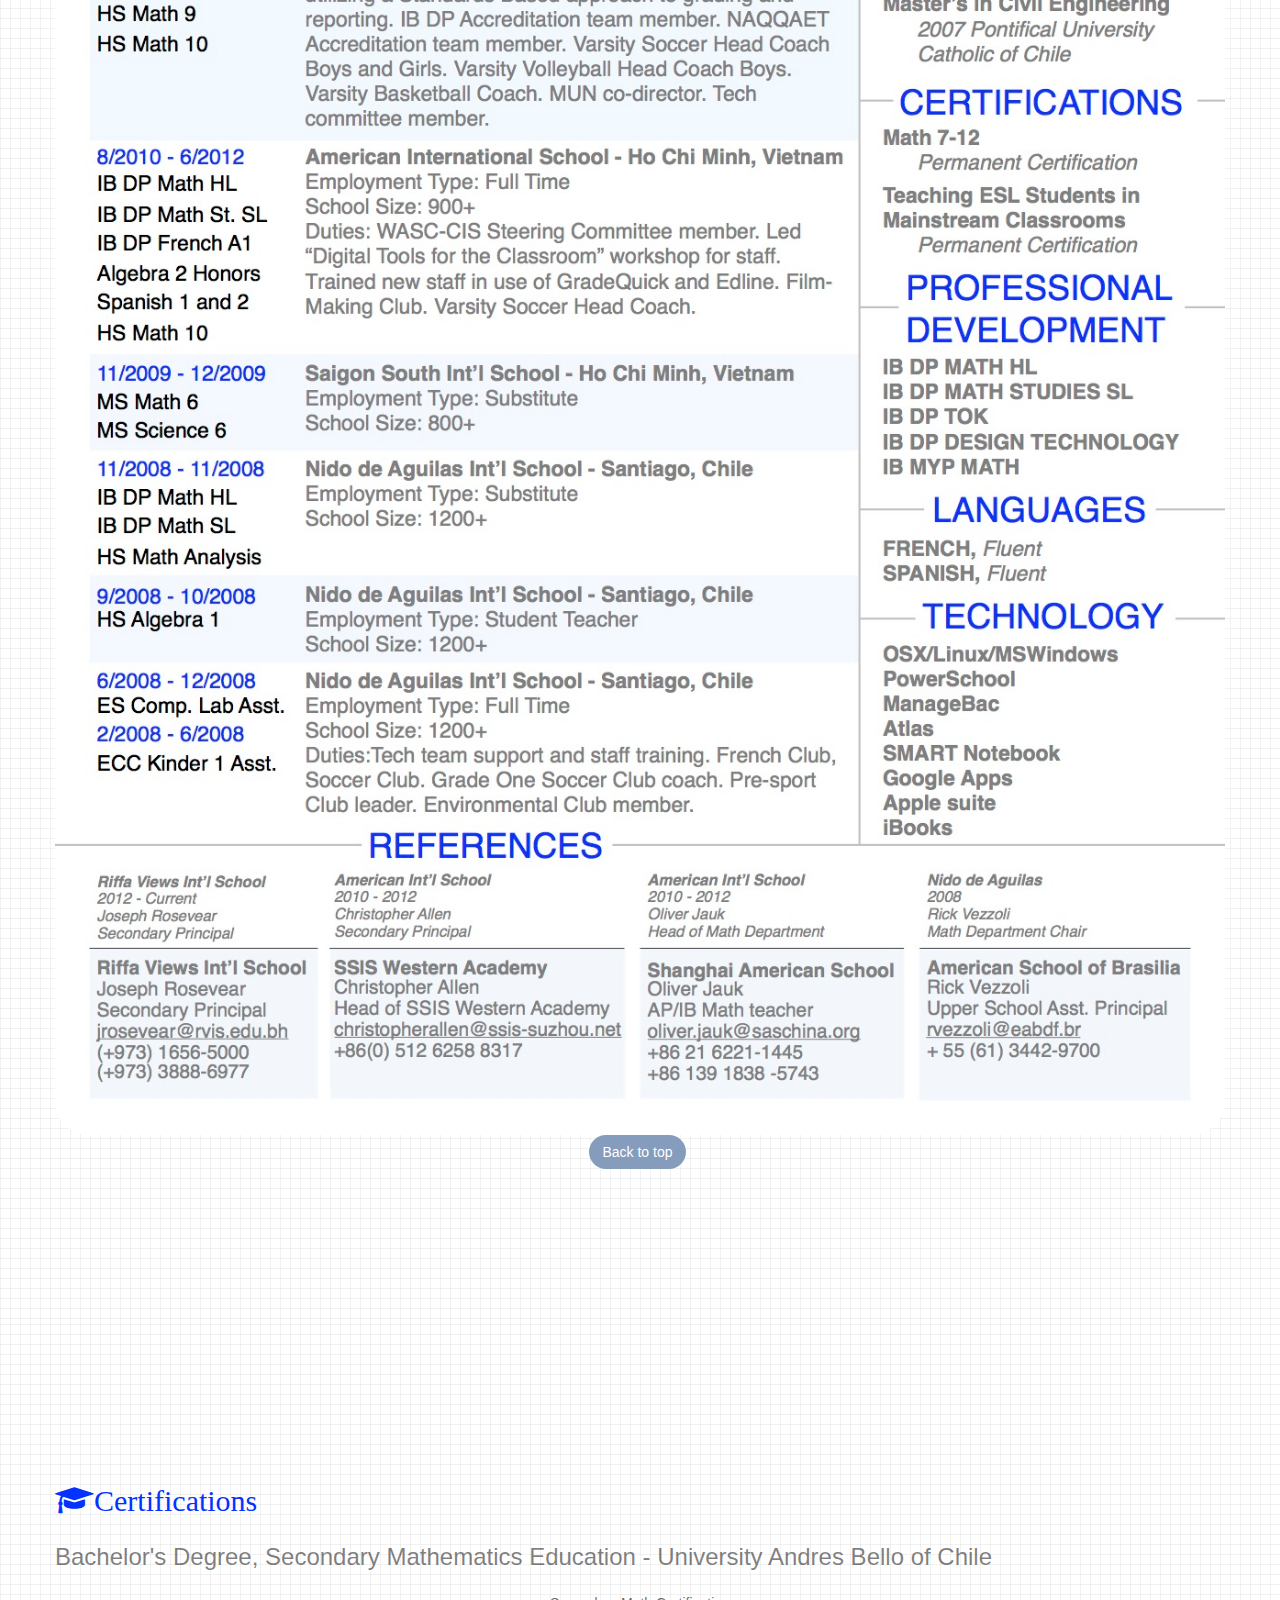
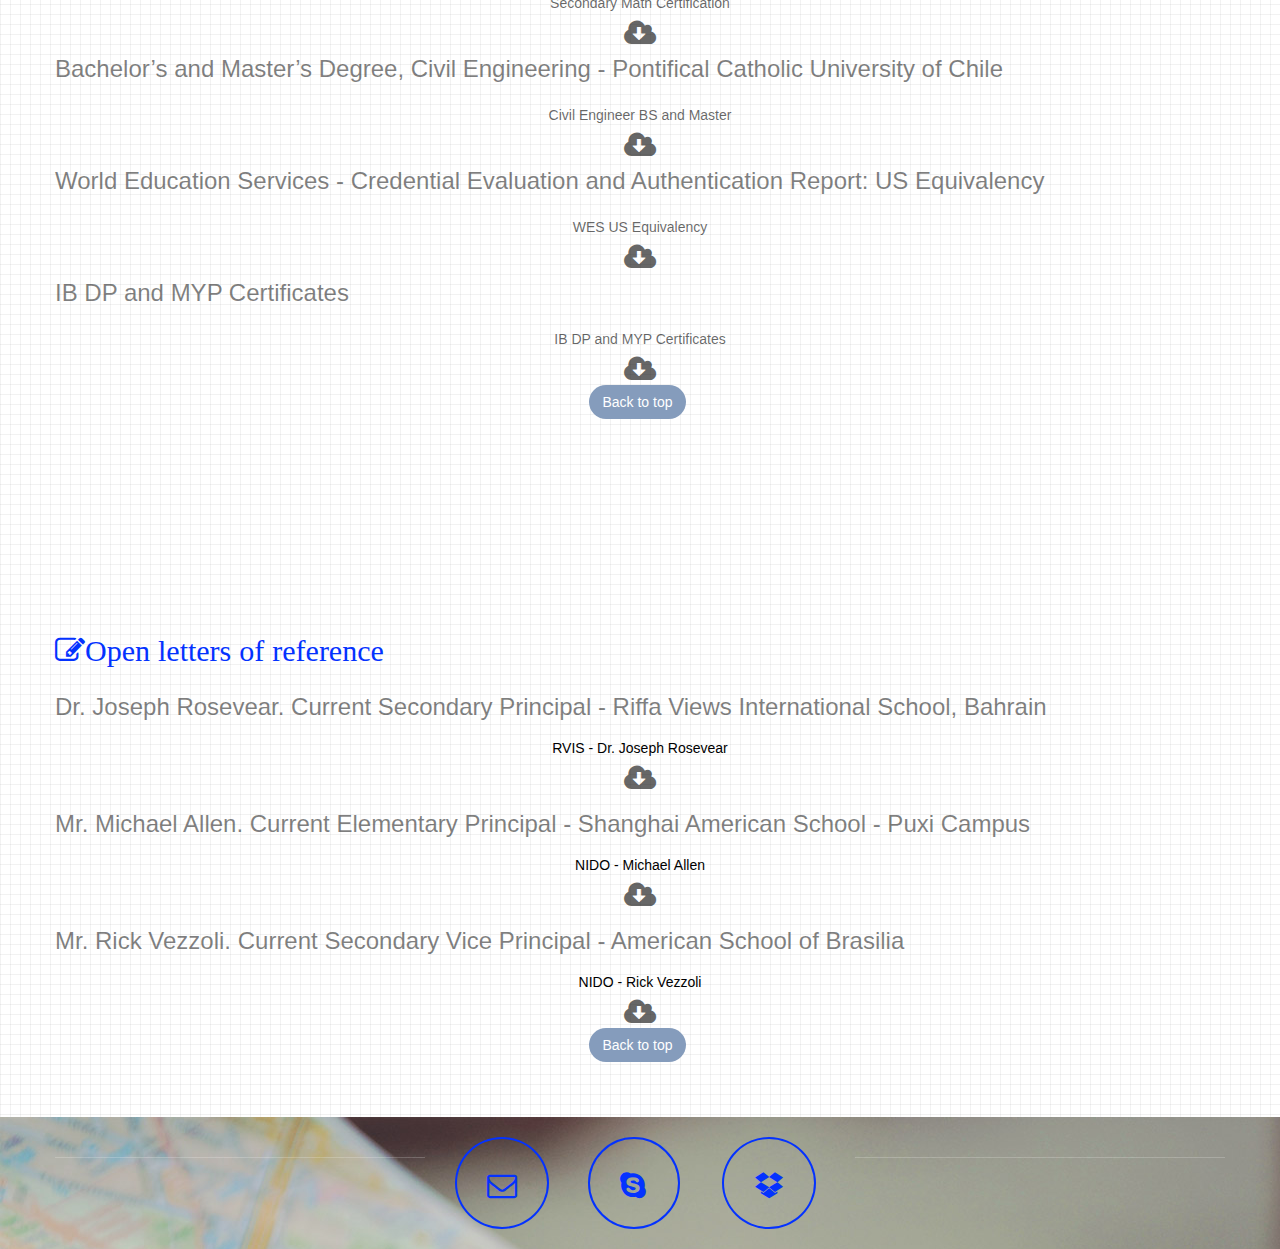
==== commit 6e40eef2: "Update4_Jan_24_16" ====
--- a/jp.html
+++ b/jp.html
@@ -96,7 +96,7 @@
 					</div>
 				</div>
 				<div class="col-sm-9">
-					<h2 class="mg-md  tc-blue-ryb sm-shadow animated fadeIn animDelay04">
+					<h2 class="mg-md  tc-blue-ryb sm-shadow animated fadeIn animDelay02">
 						Resume
 					</h2>
 				</div>
@@ -105,7 +105,7 @@
 		<div class="row voffset">
 			<div class="col-sm-6">
 				<div class="col-sm-9">
-					<h2 class="text-right mg-md  tc-blue-ryb sm-shadow animated fadeIn animDelay06">
+					<h2 class="text-right mg-md  tc-blue-ryb sm-shadow animated fadeIn animDelay02">
 						Certifications
 					</h2>
 				</div>
@@ -122,7 +122,7 @@
 					</div>
 				</div>
 				<div class="col-sm-9">
-					<h2 class="mg-md  tc-blue-ryb sm-shadow animated fadeIn animDelay08">
+					<h2 class="mg-md  tc-blue-ryb sm-shadow animated fadeIn animDelay02">
 						References
 					</h2>
 				</div>
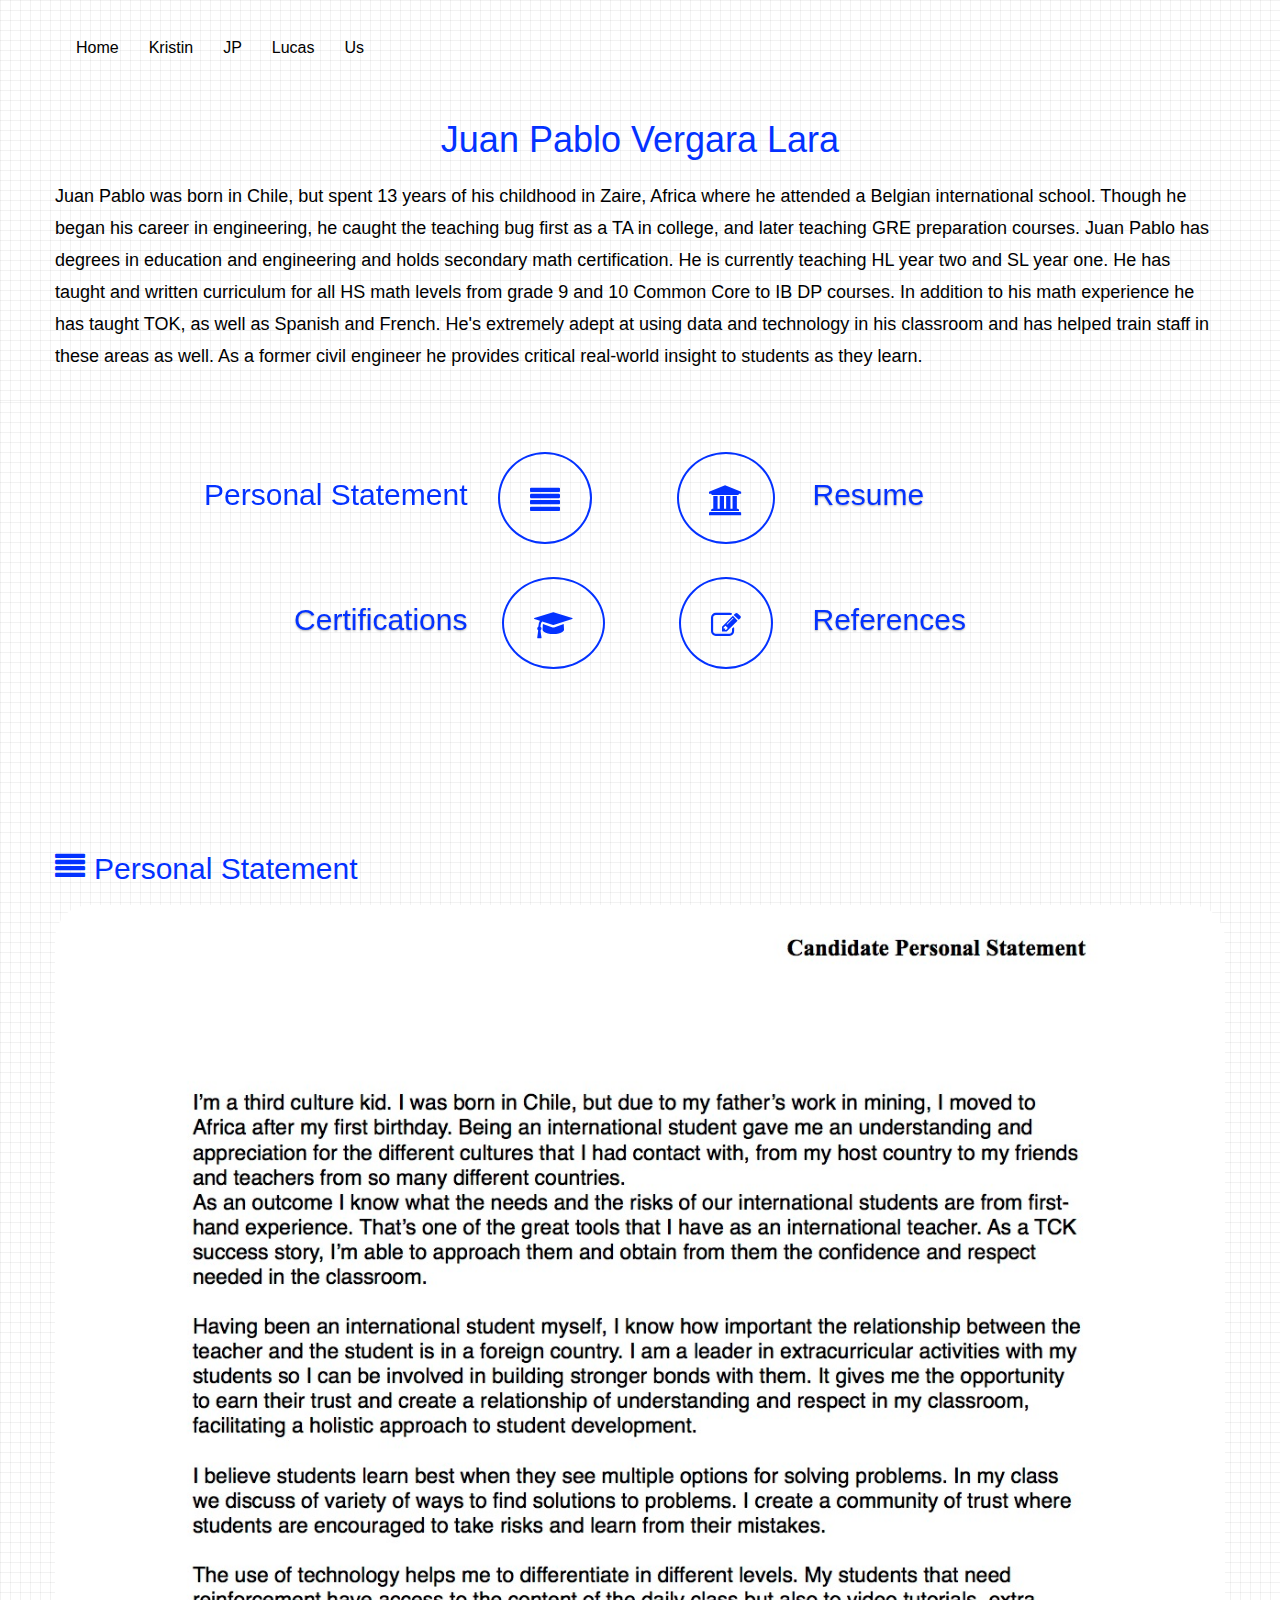
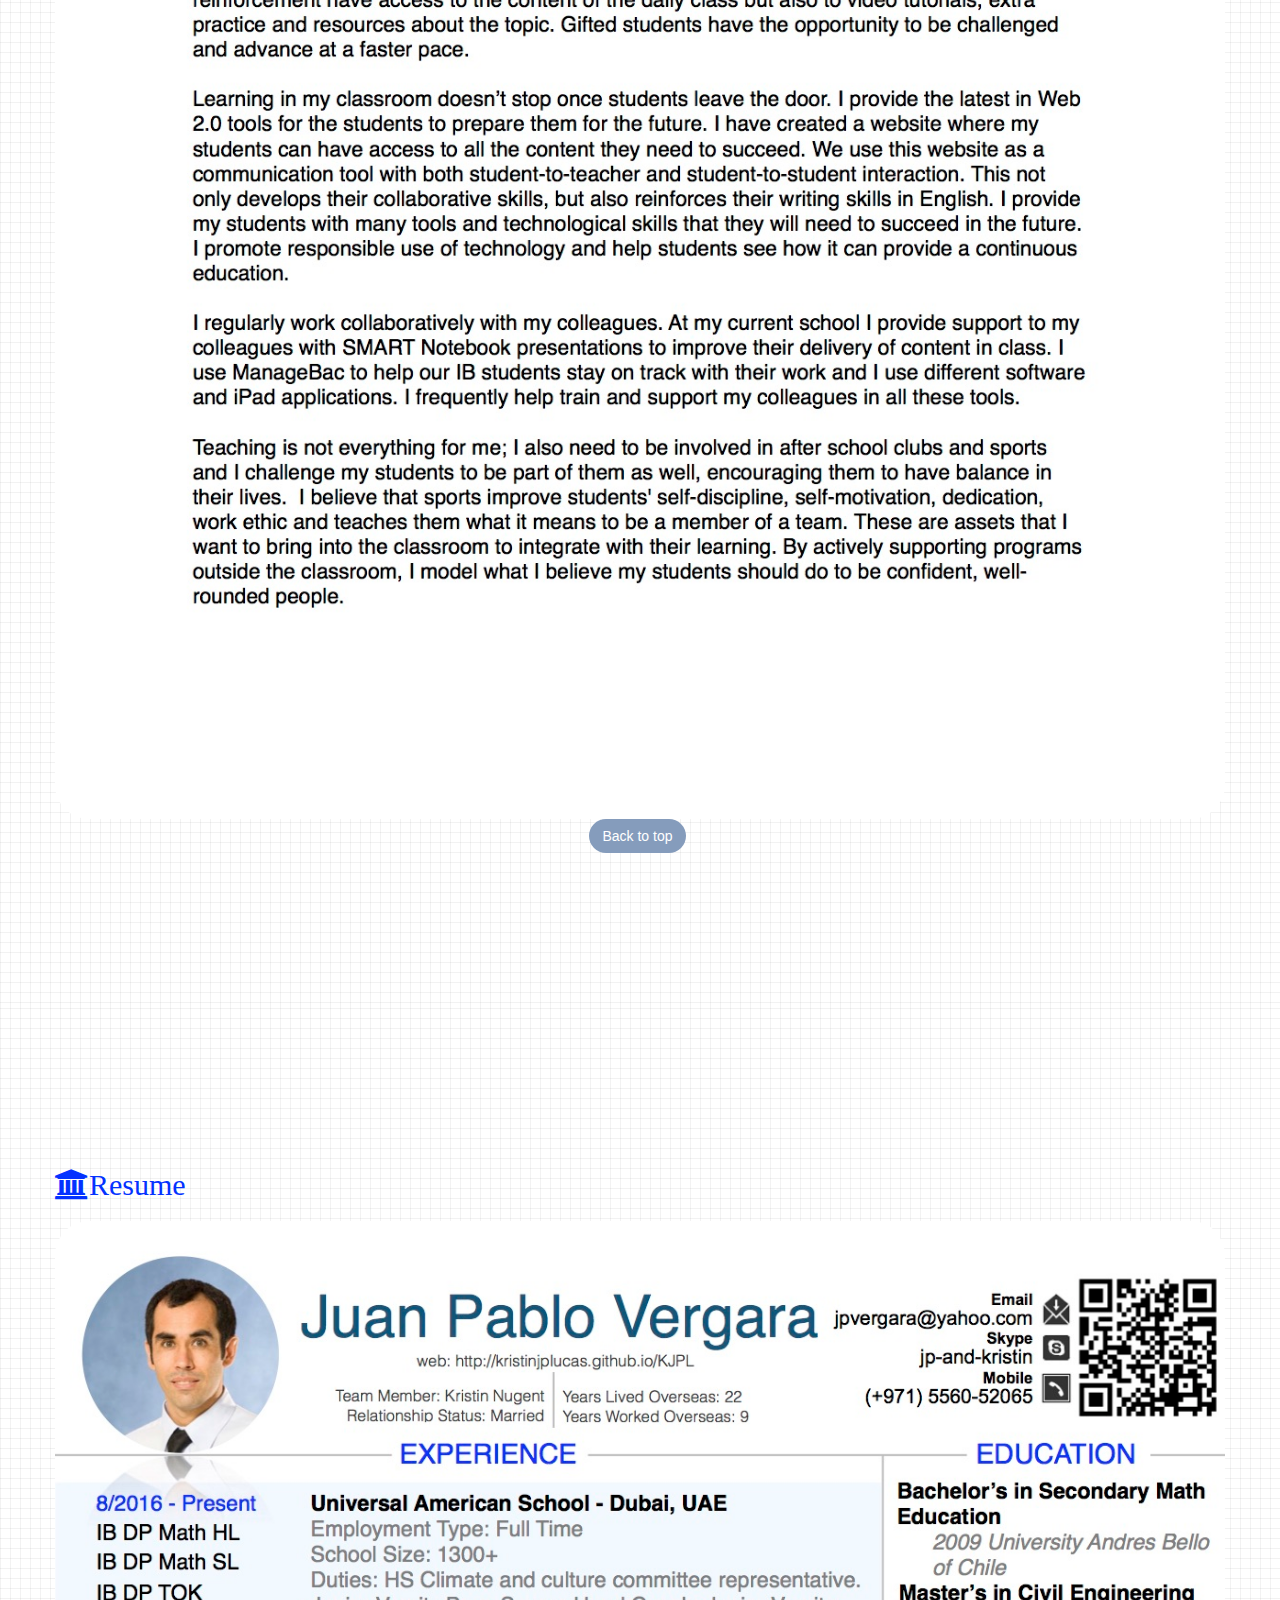
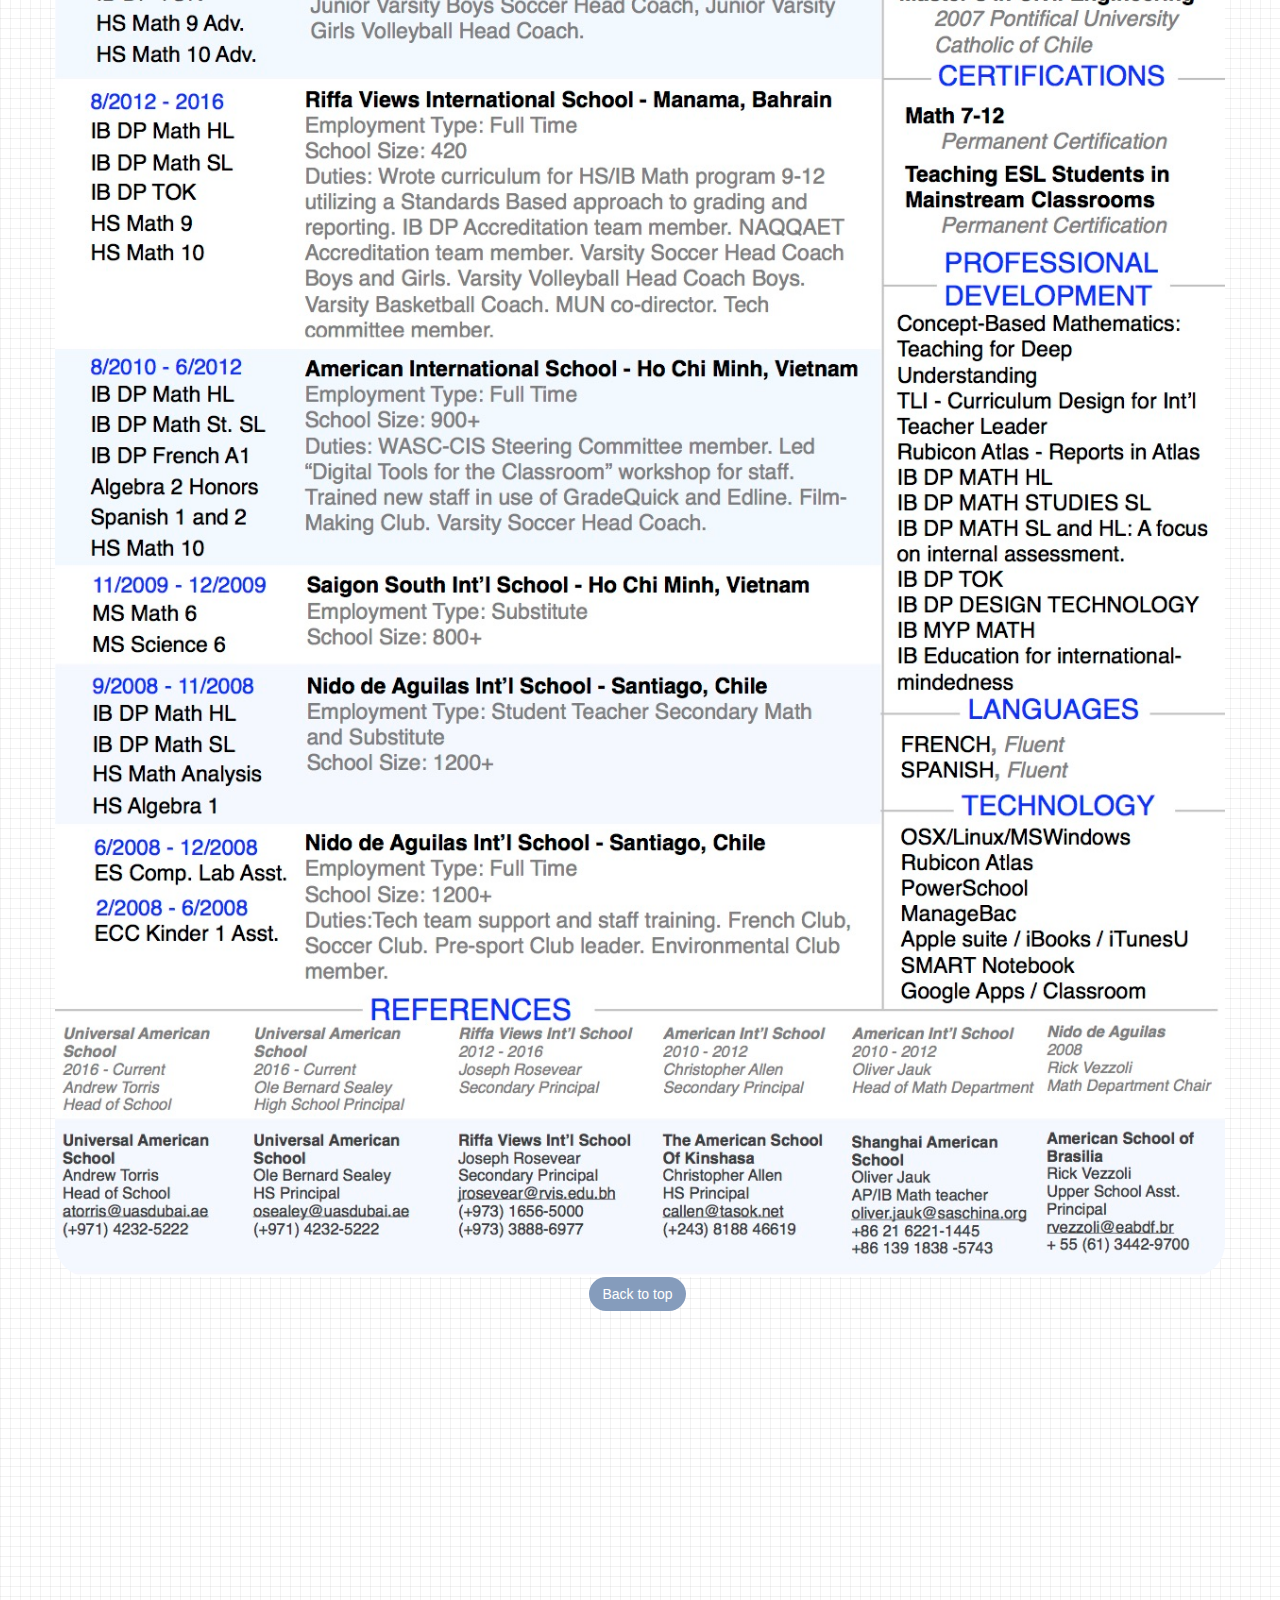
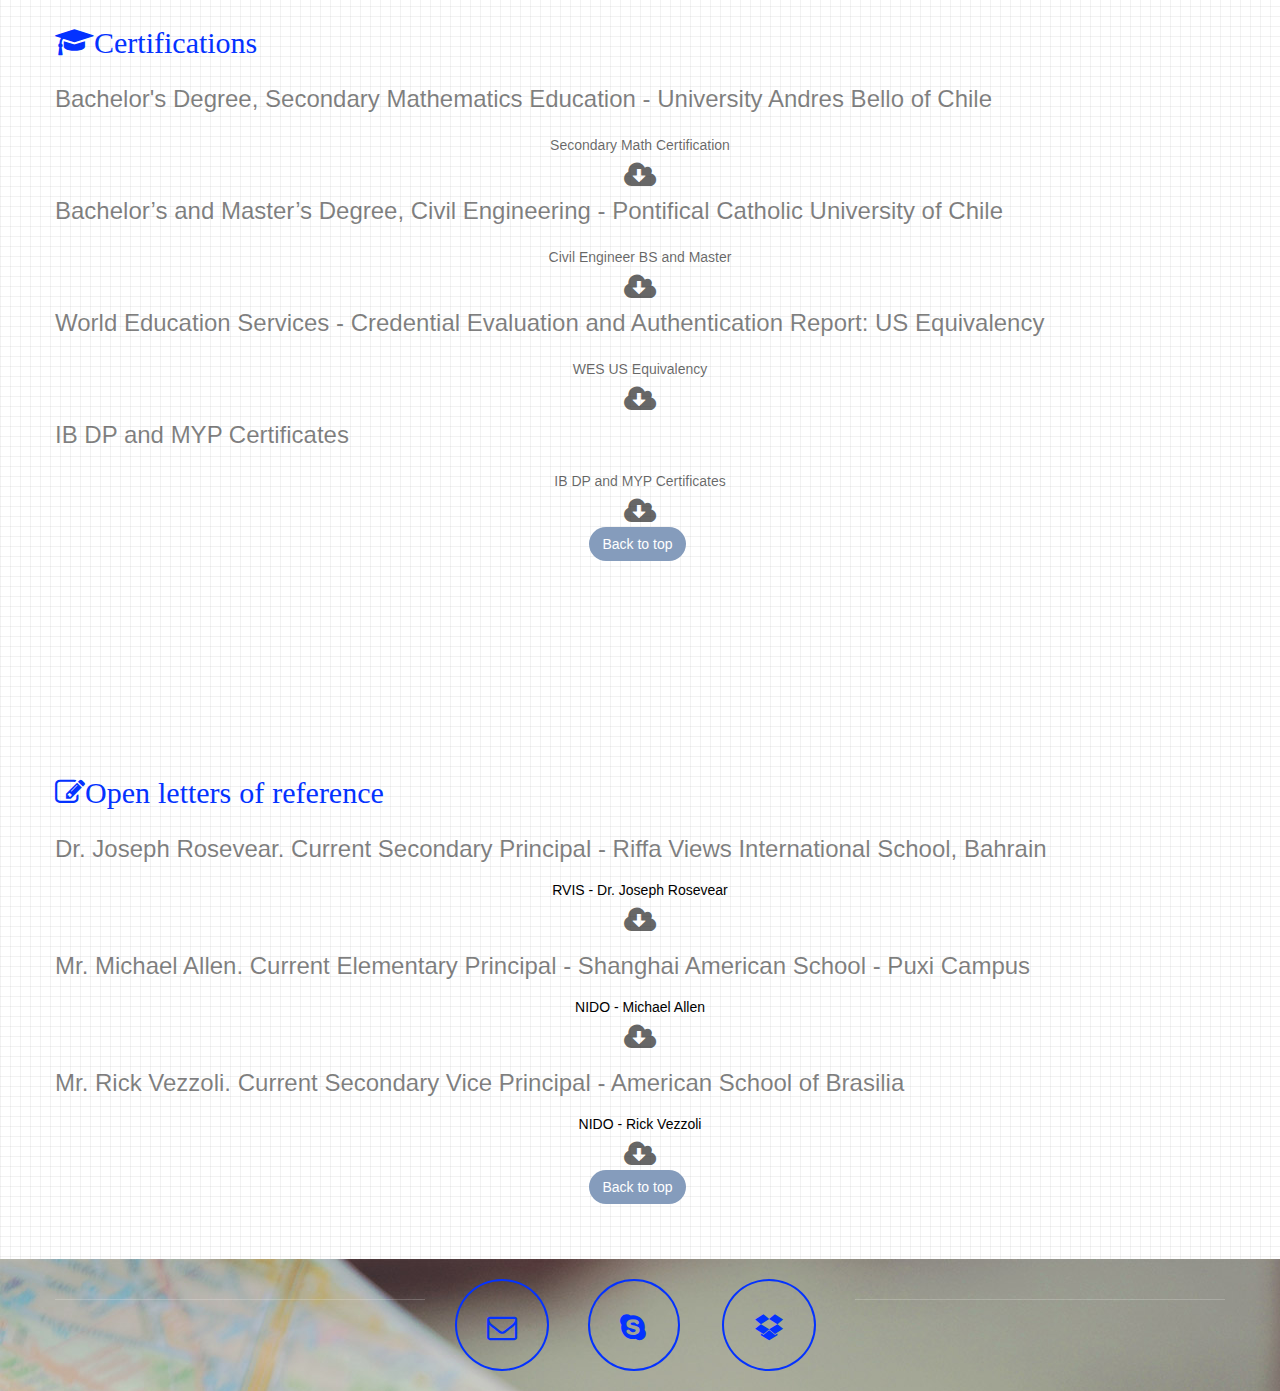
==== commit f0871604: "Update jp.html" ====
--- a/jp.html
+++ b/jp.html
@@ -1,319 +1,319 @@
-<!doctype html>
-<html>
-<head>
-    <meta charset="utf-8">
-    <meta name="keywords" content="">
-    <meta name="description" content="">
-    <link rel="shortcut icon" type="image/png" href="favicon.jpg" />
-    <meta name="viewport" content="width=device-width, initial-scale=1, user-scalable=0">
-    <link rel="stylesheet" type="text/css" href="./css/bootstrap.css">
-    <link rel="stylesheet" id="ppstyle" type="text/css" href="style.css">
-    <link rel='stylesheet' href='./css/animate.css' /><link rel='stylesheet' href='./css/font-awesome.min.css'/><link href='http://fonts.googleapis.com/css?family=Lato:100,300,400,700,900&subset=latin,latin-ext' rel='stylesheet' type='text/css'>
-    <script src="./js/jquery-2.1.0.min.js"></script>
-    <script src="./js/bootstrap.js"></script>
-    <script src="./js/blocs.js"></script>
-    
-    <title>jp - </title>
-</head>
-<body>
-<!-- Main container -->
-<div class="page-container">
-    -<!-- Navigation Bloc -->-<div id="b-nav" class="bloc-container">
-	<div id="bloc-nav" class="d-mode">
-		<div class="bloc bgc-white bg-grid-bg l-bloc bg-repeat" id="nav-bloc">
-			<div class="container bloc-sm">
-				<nav class="navbar nav-invert row">
-					<div class="navbar-header">
-						<button id="nav-toggle" type="button" class="ui-navbar-toggle navbar-toggle" data-toggle="collapse" data-target=".navbar-1">
-							<span class="sr-only">Toggle navigation</span><span class="icon-bar"></span><span class="icon-bar"></span><span class="icon-bar"></span>
-						</button>
-					</div>
-					<div class="navbar-collapse navbar-1 collapse">
-						<ul class="site-navigation nav navbar-nav">
-							<li>
-								<a href="index.html" class="ltc-black">Home</a>
-							</li>
-							<li>
-								<a class="ltc-black" href="kristin.html">Kristin</a>
-							</li>
-							<li>
-								<a class="ltc-black" href="jp.html">JP</a>
-							</li>
-							<li>
-								<a class="ltc-black" href="lucas.html">Lucas</a>
-							</li>
-							<li>
-								<a class="ltc-black" href="us.html">Us</a>
-							</li>
-						</ul>
-					</div>
-				</nav>
-			</div>
-		</div>
-	</div>
-</div>-<!-- Navigation Bloc END -->--<!-- introjp -->-<div class="bloc bgc-white feature-list tc-black bg-grid-bg l-bloc bg-repeat" id="introjp">
-	<div class="container bloc-sm">
-		<div class="row">
-			<div class="col-sm-12">
-				<h1 class="text-center mg-md tc-blue-ryb">
-					Juan Pablo Vergara Lara
-				</h1>
-				<p>
-					Juan Pablo was born in Chile, but spent 13 years of his childhood in Zaire, Africa where he attended a Belgian international school. Though he began his career in engineering, he caught the teaching bug first as a TA in college, and later teaching GRE preparation courses. Juan Pablo has degrees in education and engineering and holds secondary math certification. He currently teaches all levels of HS math and a TOK class, and wrote the HS curriculum at our current school utilizing a standards based approach to grading and reporting. He has extensive experience in all levels of IB. He, too, coaches soccer as well as volleyball and basketball. Beyond sports he has run a film-making club and helped start our MUN club. Both in and out of school he loves spending time keeping up with the latest in technology and playing soccer and other sports.
-				</p>
-			</div>
-		</div>
-	</div>
-</div>-<!-- introjp END -->--<!-- linksjp -->-<div class="bloc bgc-white feature-list tc-black bg-grid-bg l-bloc bg-repeat" id="linksjp">
-	<div class="container bloc-sm">
-		<div class="row voffset">
-			<div class="col-sm-6">
-				<div class="col-sm-9">
-					<h2 class="text-right mg-md  tc-blue-ryb animated fadeIn animDelay02">
-						Personal Statement
-					</h2>
-				</div>
-				<div class="col-sm-3">
-					<div class="text-center">
-						<a onclick="scrollToTarget('#personalstatement')"><span class="fa fa-align-justify icon-round icon-md icon-blue-ryb pull-left animated fadeInLeft"></span></a>
-					</div>
-				</div>
-			</div>
-			<div class="col-sm-6">
-				<div class="col-sm-3">
-					<div class="text-center">
-						<a onclick="scrollToTarget('#resume')"><span class="fa fa-university icon-round icon-md icon-blue-ryb animated fadeInRight"></span></a>
-					</div>
-				</div>
-				<div class="col-sm-9">
-					<h2 class="mg-md  tc-blue-ryb sm-shadow animated fadeIn animDelay02">
-						Resume
-					</h2>
-				</div>
-			</div>
-		</div>
-		<div class="row voffset">
-			<div class="col-sm-6">
-				<div class="col-sm-9">
-					<h2 class="text-right mg-md  tc-blue-ryb sm-shadow animated fadeIn animDelay02">
-						Certifications
-					</h2>
-				</div>
-				<div class="col-sm-3">
-					<div class="text-center">
-						<a onclick="scrollToTarget('#certifications')"><span class="fa fa-mortar-board icon-round icon-md icon-blue-ryb animated fadeInLeft"></span></a>
-					</div>
-				</div>
-			</div>
-			<div class="col-sm-6">
-				<div class="col-sm-3">
-					<div class="text-center">
-						<a onclick="scrollToTarget('#references')"><span class="fa fa-edit icon-round icon-md icon-blue-ryb animated fadeInRight"></span></a>
-					</div>
-				</div>
-				<div class="col-sm-9">
-					<h2 class="mg-md  tc-blue-ryb sm-shadow animated fadeIn animDelay02">
-						References
-					</h2>
-				</div>
-			</div>
-		</div>
-	</div>
-</div>-<!-- linksjp END -->--<!-- personalstatement -->-<div class="bloc bgc-white bg-grid-bg l-bloc bg-repeat" id="personalstatement">
-	<div class="container bloc-xl">
-		<div class="row">
-			<div class="col-sm-12">
-				<h2 class="mg-md tc-blue-ryb">
-					<span class="fa fa-align-justify pull-left"></span>Personal Statement
-				</h2><a href="https://www.dropbox.com/s/bc0sokr4dkx4ynt/PersonalStatement2015%20-%20Juan%20Pablo%20Vergara.pdf?dl=0" target="_blank"><img src="img/PersonalStatement2015%20-%20Juan%20Pablo%20Vergara.jpg" class="img-responsive center-block img-rd-lg" data-placement="top" data-toggle="tooltip" title="Click on to download file" /></a>
-				<div class="text-center">
-					<a class="btn   btn-rd btn-cadet-grey" onclick="scrollToTarget('1')">Back to top</a>
-				</div>
-			</div>
-		</div>
-	</div>
-</div>-<!-- personalstatement END -->--<!-- resume -->-<div class="bloc bgc-white bg-grid-bg l-bloc bg-repeat" id="resume">
-	<div class="container bloc-xl">
-		<div class="row">
-			<div class="col-sm-12">
-				<h2 class="mg-md text-left">
-					<span class="fa fa-bank icon-blue-ryb">Resume</span>
-				</h2><a href="https://www.dropbox.com/s/un3qlwwdftbqq3i/JP%20RESUME_Juan%20Pablo%20Vergara%20Lara.pdf?dl=0" target="_blank"><img src="img/JP%20RESUME_Juan%20Pablo%20Vergara%20Lara.jpg" class="img-responsive center-block img-rd-lg" data-placement="top" data-toggle="tooltip" /></a>
-				<div class="text-center">
-					<a class="btn   btn-rd btn-cadet-grey" onclick="scrollToTarget('1')">Back to top</a>
-				</div>
-			</div>
-		</div>
-	</div>
-</div>-<!-- resume END -->--<!-- certifications -->-<div class="bloc bgc-white bg-grid-bg l-bloc bg-repeat" id="certifications">
-	<div class="container bloc-xl">
-		<div class="row">
-			<div class="col-sm-12">
-				<h2 class="mg-md tc-blue-ryb">
-					<span class="fa fa-graduation-cap">Certifications</span>
-				</h2>
-				<p>
-					Bachelor's Degree, Secondary Mathematics Education - University Andres Bello of Chile
-				</p>
-				<div class="text-center">
-					<a href="https://www.dropbox.com/sh/ecl4x0gvfw65n8k/AADGCZ4MGhXo7Kc_qRPIr739a?dl=0" class="a-btn" data-placement="top" data-toggle="tooltip" title="Download Files" target="_blank">Secondary Math Certification</a>
-				</div>
-				<div class="text-center">
-					<a href="https://www.dropbox.com/sh/ecl4x0gvfw65n8k/AADGCZ4MGhXo7Kc_qRPIr739a?dl=0" target="_blank"><span class="fa fa-cloud-download icon-md"></span></a>
-				</div>
-				<p>
-					Bachelor&rsquo;s and Master&rsquo;s Degree, Civil Engineering - Pontifical Catholic University of Chile
-				</p>
-				<div class="text-center">
-					<a href="https://www.dropbox.com/sh/0gad58k7ucnb8lk/AABnu4ySpfSyitOn6USHkFAka?dl=0" class="a-btn" data-placement="top" data-toggle="tooltip" title="Download Files" target="_blank">Civil Engineer BS and Master</a>
-				</div>
-				<div class="text-center">
-					<a href="https://www.dropbox.com/sh/0gad58k7ucnb8lk/AABnu4ySpfSyitOn6USHkFAka?dl=0" target="_blank"><span class="fa fa-cloud-download icon-md"></span></a>
-				</div>
-				<p>
-					World Education Services - Credential Evaluation and Authentication Report: US Equivalency
-				</p>
-				<div class="text-center">
-					<a href="https://www.dropbox.com/s/mqr2x5x3u4imhfg/Credential%20Evaluation%20and%20Authentication%20Report%20-%20Juan%20Pablo%20Vergara%20-%2081412.pdf?dl=0" class="a-btn" data-placement="top" data-toggle="tooltip" title="Download File" target="_blank">WES US Equivalency</a>
-				</div>
-				<div class="text-center">
-					<a href="https://www.dropbox.com/s/mqr2x5x3u4imhfg/Credential%20Evaluation%20and%20Authentication%20Report%20-%20Juan%20Pablo%20Vergara%20-%2081412.pdf?dl=0" target="_blank"><span class="fa fa-cloud-download icon-md"></span></a>
-				</div>
-				<p>
-					IB DP and MYP Certificates
-				</p>
-				<div class="text-center">
-					<a href="https://www.dropbox.com/sh/32bn75ws2rw37f1/AAA4_pEbiWhc_naYpyfyv7nua?dl=0" class="a-btn" data-placement="top" data-toggle="tooltip" title="Download Files" target="_blank">IB DP and MYP Certificates</a>
-				</div>
-				<div class="text-center">
-					<a href="https://www.dropbox.com/sh/32bn75ws2rw37f1/AAA4_pEbiWhc_naYpyfyv7nua?dl=0" target="_blank"><span class="fa fa-cloud-download icon-md"></span></a>
-				</div>
-				<div class="text-center">
-					<a class="btn   btn-rd btn-cadet-grey" onclick="scrollToTarget('1')">Back to top</a>
-				</div>
-			</div>
-		</div>
-	</div>
-</div>-<!-- certifications END -->--<!-- references -->-<div class="bloc bgc-white bg-grid-bg l-bloc bg-repeat" id="references">
-	<div class="container bloc-md">
-		<div class="row">
-			<div class="col-sm-12">
-				<h2 class="mg-md">
-					<span class="fa fa-edit icon-blue-ryb">Open letters of reference</span>
-				</h2>
-				<p class=" text-left mg-sm">
-					Dr. Joseph Rosevear. Current Secondary Principal - Riffa Views International School, Bahrain
-				</p>
-				<div class="text-center">
-					<a href="https://www.dropbox.com/s/b3w8hhcmv7ydf4n/Vergara%20-%20Reference%20Dr%20Rosevear%20-%20Principal%20-%20RVIS.pdf?dl=0" class="a-btn ltc-black" title="Download File" data-placement="top" data-toggle="tooltip" target="_blank">RVIS - Dr. Joseph Rosevear</a>
-				</div>
-				<div class="text-center">
-					<a href="https://www.dropbox.com/s/b3w8hhcmv7ydf4n/Vergara%20-%20Reference%20Dr%20Rosevear%20-%20Principal%20-%20RVIS.pdf?dl=0" target="_blank"><span class="fa fa-cloud-download icon-md"></span></a>
-				</div>
-				<p class=" text-left mg-sm">
-					Mr. Michael Allen. Current Elementary Principal - Shanghai American School - Puxi Campus
-				</p>
-				<div class="text-center">
-					<a href="https://www.dropbox.com/s/fj7iwpevkxlj0vl/Vergara%20-%20Reference%20Mr%20Michael%20Allen%20-%20Elementary%20Principal%20-%20NIDO.pdf?dl=0" class="a-btn ltc-black" data-placement="top" data-toggle="tooltip" title="Download File" target="_blank">NIDO - Michael Allen</a>
-				</div>
-				<div class="text-center">
-					<a href="https://www.dropbox.com/s/fj7iwpevkxlj0vl/Vergara%20-%20Reference%20Mr%20Michael%20Allen%20-%20Elementary%20Principal%20-%20NIDO.pdf?dl=0" target="_blank"><span class="fa fa-cloud-download icon-md"></span></a>
-				</div>
-				<p class=" mg-sm">
-					Mr. Rick Vezzoli. Current Secondary Vice Principal - American School of Brasilia
-				</p>
-				<div class="text-center">
-					<a href="https://www.dropbox.com/s/k7ms6gp9m640s1c/Vergara%20-%20Reference%20Mr%20Rick%20Vezzoli%20-%20Head%20of%20Math%20Department%20-%20High%20School%20-%20NIDO.pdf?dl=0" class="a-btn ltc-black" data-placement="top" data-toggle="tooltip" title="Download File" target="_blank">NIDO - Rick Vezzoli</a>
-				</div>
-				<div class="text-center">
-					<a href="https://www.dropbox.com/s/k7ms6gp9m640s1c/Vergara%20-%20Reference%20Mr%20Rick%20Vezzoli%20-%20Head%20of%20Math%20Department%20-%20High%20School%20-%20NIDO.pdf?dl=0" target="_blank"><span class="fa fa-cloud-download icon-md"></span></a>
-				</div>
-				<div class="text-center">
-					<a class="btn   btn-rd btn-cadet-grey" onclick="scrollToTarget('1')">Back to top</a>
-				</div>
-			</div>
-		</div>
-	</div>
-</div>-<!-- references END -->--<!-- ScrollToTop Button -->-<a class="bloc-button btn btn-d scrollToTop" onclick="scrollToTarget('1')"><span class="fa fa-chevron-up"></span></a>-<!-- ScrollToTop Button END-->---<!-- Footer - bloc-20 -->-<div class="bloc bgc-white bg-map d-bloc bg-tl-edge" id="bloc-20">
-	<div class="container bloc-sm">
-		<div class="row">
-			<div class="col-sm-12">
-				<div class="row">
-					<div class="col-sm-12">
-						<div class="row">
-							<div class="col-sm-4">
-								<div class="divider-h">
-									<span class="divider"></span>
-								</div>
-							</div>
-							<div class="col-sm-4">
-								<div class="row">
-									<div class="col-sm-4">
-										<a href="mailto:kristin@nugent.org" target="_blank"><span class="fa fa-envelope-o pull-left icon-round icon-md icon-blue-ryb"></span></a>
-									</div>
-									<div class="col-sm-4">
-										<a href="skype:JP-and-Kristin" target="_blank"><span class="fa fa-skype icon-md pull-left icon-round icon-blue-ryb"></span></a>
-									</div>
-									<div class="col-sm-4">
-										<a href="https://www.dropbox.com/sh/usep4juf8elpp9b/AAANU0HbcIaoLsScpY-3ssLka?dl=0" target="_blank"><span class="fa fa-dropbox icon-md pull-left icon-round icon-blue-ryb"></span></a>
-									</div>
-								</div>
-							</div>
-							<div class="col-sm-4">
-								<div class="divider-h">
-									<span class="divider"></span>
-								</div>
-							</div>
-						</div>
-					</div>
-				</div>
-			</div>
-		</div>
-	</div>
-</div>+<!doctype html>
+<html>
+<head>
+    <meta charset="utf-8">
+    <meta name="keywords" content="">
+    <meta name="description" content="">
+    <link rel="shortcut icon" type="image/png" href="favicon.jpg" />
+    <meta name="viewport" content="width=device-width, initial-scale=1, user-scalable=0">
+    <link rel="stylesheet" type="text/css" href="./css/bootstrap.css">
+    <link rel="stylesheet" id="ppstyle" type="text/css" href="style.css">
+    <link rel='stylesheet' href='./css/animate.css' /><link rel='stylesheet' href='./css/font-awesome.min.css'/><link href='http://fonts.googleapis.com/css?family=Lato:100,300,400,700,900&subset=latin,latin-ext' rel='stylesheet' type='text/css'>
+    <script src="./js/jquery-2.1.0.min.js"></script>
+    <script src="./js/bootstrap.js"></script>
+    <script src="./js/blocs.js"></script>
+    
+    <title>jp - </title>
+</head>
+<body>
+<!-- Main container -->
+<div class="page-container">
+    
+<!-- Navigation Bloc -->
+<div id="b-nav" class="bloc-container">
+	<div id="bloc-nav" class="d-mode">
+		<div class="bloc bgc-white bg-grid-bg l-bloc bg-repeat" id="nav-bloc">
+			<div class="container bloc-sm">
+				<nav class="navbar nav-invert row">
+					<div class="navbar-header">
+						<button id="nav-toggle" type="button" class="ui-navbar-toggle navbar-toggle" data-toggle="collapse" data-target=".navbar-1">
+							<span class="sr-only">Toggle navigation</span><span class="icon-bar"></span><span class="icon-bar"></span><span class="icon-bar"></span>
+						</button>
+					</div>
+					<div class="navbar-collapse navbar-1 collapse">
+						<ul class="site-navigation nav navbar-nav">
+							<li>
+								<a href="index.html" class="ltc-black">Home</a>
+							</li>
+							<li>
+								<a class="ltc-black" href="kristin.html">Kristin</a>
+							</li>
+							<li>
+								<a class="ltc-black" href="jp.html">JP</a>
+							</li>
+							<li>
+								<a class="ltc-black" href="lucas.html">Lucas</a>
+							</li>
+							<li>
+								<a class="ltc-black" href="us.html">Us</a>
+							</li>
+						</ul>
+					</div>
+				</nav>
+			</div>
+		</div>
+	</div>
+</div>
+<!-- Navigation Bloc END -->
+
+<!-- introjp -->
+<div class="bloc bgc-white feature-list tc-black bg-grid-bg l-bloc bg-repeat" id="introjp">
+	<div class="container bloc-sm">
+		<div class="row">
+			<div class="col-sm-12">
+				<h1 class="text-center mg-md tc-blue-ryb">
+					Juan Pablo Vergara Lara
+				</h1>
+				<p>
+					Juan Pablo was born in Chile, but spent 13 years of his childhood in Zaire, Africa where he attended a Belgian international school. Though he began his career in engineering, he caught the teaching bug first as a TA in college, and later teaching GRE preparation courses. Juan Pablo has degrees in education and engineering and holds secondary math certification. He is currently teaching HL year two and SL year one. He has taught and written curriculum for all HS math levels from grade 9 and 10 Common Core to IB DP courses. In addition to his math experience he has taught TOK, as well as Spanish and French. He's extremely adept at using data and technology in his classroom and has helped train staff in these areas as well. As a former civil engineer he provides critical real-world insight to students as they learn.
+				</p>
+			</div>
+		</div>
+	</div>
+</div>
+<!-- introjp END -->
+
+<!-- linksjp -->
+<div class="bloc bgc-white feature-list tc-black bg-grid-bg l-bloc bg-repeat" id="linksjp">
+	<div class="container bloc-sm">
+		<div class="row voffset">
+			<div class="col-sm-6">
+				<div class="col-sm-9">
+					<h2 class="text-right mg-md  tc-blue-ryb animated fadeIn animDelay02">
+						Personal Statement
+					</h2>
+				</div>
+				<div class="col-sm-3">
+					<div class="text-center">
+						<a onclick="scrollToTarget('#personalstatement')"><span class="fa fa-align-justify icon-round icon-md icon-blue-ryb pull-left animated fadeInLeft"></span></a>
+					</div>
+				</div>
+			</div>
+			<div class="col-sm-6">
+				<div class="col-sm-3">
+					<div class="text-center">
+						<a onclick="scrollToTarget('#resume')"><span class="fa fa-university icon-round icon-md icon-blue-ryb animated fadeInRight"></span></a>
+					</div>
+				</div>
+				<div class="col-sm-9">
+					<h2 class="mg-md  tc-blue-ryb sm-shadow animated fadeIn animDelay02">
+						Resume
+					</h2>
+				</div>
+			</div>
+		</div>
+		<div class="row voffset">
+			<div class="col-sm-6">
+				<div class="col-sm-9">
+					<h2 class="text-right mg-md  tc-blue-ryb sm-shadow animated fadeIn animDelay02">
+						Certifications
+					</h2>
+				</div>
+				<div class="col-sm-3">
+					<div class="text-center">
+						<a onclick="scrollToTarget('#certifications')"><span class="fa fa-mortar-board icon-round icon-md icon-blue-ryb animated fadeInLeft"></span></a>
+					</div>
+				</div>
+			</div>
+			<div class="col-sm-6">
+				<div class="col-sm-3">
+					<div class="text-center">
+						<a onclick="scrollToTarget('#references')"><span class="fa fa-edit icon-round icon-md icon-blue-ryb animated fadeInRight"></span></a>
+					</div>
+				</div>
+				<div class="col-sm-9">
+					<h2 class="mg-md  tc-blue-ryb sm-shadow animated fadeIn animDelay02">
+						References
+					</h2>
+				</div>
+			</div>
+		</div>
+	</div>
+</div>
+<!-- linksjp END -->
+
+<!-- personalstatement -->
+<div class="bloc bgc-white bg-grid-bg l-bloc bg-repeat" id="personalstatement">
+	<div class="container bloc-xl">
+		<div class="row">
+			<div class="col-sm-12">
+				<h2 class="mg-md tc-blue-ryb">
+					<span class="fa fa-align-justify pull-left"></span>Personal Statement
+				</h2><a href="https://www.dropbox.com/s/bc0sokr4dkx4ynt/PersonalStatement2015%20-%20Juan%20Pablo%20Vergara.pdf?dl=0" target="_blank"><img src="img/PersonalStatement2015%20-%20Juan%20Pablo%20Vergara.jpg" class="img-responsive center-block img-rd-lg" data-placement="top" data-toggle="tooltip" title="Click on to download file" /></a>
+				<div class="text-center">
+					<a class="btn   btn-rd btn-cadet-grey" onclick="scrollToTarget('1')">Back to top</a>
+				</div>
+			</div>
+		</div>
+	</div>
+</div>
+<!-- personalstatement END -->
+
+<!-- resume -->
+<div class="bloc bgc-white bg-grid-bg l-bloc bg-repeat" id="resume">
+	<div class="container bloc-xl">
+		<div class="row">
+			<div class="col-sm-12">
+				<h2 class="mg-md text-left">
+					<span class="fa fa-bank icon-blue-ryb">Resume</span>
+				</h2><a href="https://www.dropbox.com/s/un3qlwwdftbqq3i/JP%20RESUME_Juan%20Pablo%20Vergara%20Lara.pdf?dl=0" target="_blank"><img src="img/JP%20RESUME_Juan%20Pablo%20Vergara%20Lara.jpg" class="img-responsive center-block img-rd-lg" data-placement="top" data-toggle="tooltip" /></a>
+				<div class="text-center">
+					<a class="btn   btn-rd btn-cadet-grey" onclick="scrollToTarget('1')">Back to top</a>
+				</div>
+			</div>
+		</div>
+	</div>
+</div>
+<!-- resume END -->
+
+<!-- certifications -->
+<div class="bloc bgc-white bg-grid-bg l-bloc bg-repeat" id="certifications">
+	<div class="container bloc-xl">
+		<div class="row">
+			<div class="col-sm-12">
+				<h2 class="mg-md tc-blue-ryb">
+					<span class="fa fa-graduation-cap">Certifications</span>
+				</h2>
+				<p>
+					Bachelor's Degree, Secondary Mathematics Education - University Andres Bello of Chile
+				</p>
+				<div class="text-center">
+					<a href="https://www.dropbox.com/sh/ecl4x0gvfw65n8k/AADGCZ4MGhXo7Kc_qRPIr739a?dl=0" class="a-btn" data-placement="top" data-toggle="tooltip" title="Download Files" target="_blank">Secondary Math Certification</a>
+				</div>
+				<div class="text-center">
+					<a href="https://www.dropbox.com/sh/ecl4x0gvfw65n8k/AADGCZ4MGhXo7Kc_qRPIr739a?dl=0" target="_blank"><span class="fa fa-cloud-download icon-md"></span></a>
+				</div>
+				<p>
+					Bachelor&rsquo;s and Master&rsquo;s Degree, Civil Engineering - Pontifical Catholic University of Chile
+				</p>
+				<div class="text-center">
+					<a href="https://www.dropbox.com/sh/0gad58k7ucnb8lk/AABnu4ySpfSyitOn6USHkFAka?dl=0" class="a-btn" data-placement="top" data-toggle="tooltip" title="Download Files" target="_blank">Civil Engineer BS and Master</a>
+				</div>
+				<div class="text-center">
+					<a href="https://www.dropbox.com/sh/0gad58k7ucnb8lk/AABnu4ySpfSyitOn6USHkFAka?dl=0" target="_blank"><span class="fa fa-cloud-download icon-md"></span></a>
+				</div>
+				<p>
+					World Education Services - Credential Evaluation and Authentication Report: US Equivalency
+				</p>
+				<div class="text-center">
+					<a href="https://www.dropbox.com/s/mqr2x5x3u4imhfg/Credential%20Evaluation%20and%20Authentication%20Report%20-%20Juan%20Pablo%20Vergara%20-%2081412.pdf?dl=0" class="a-btn" data-placement="top" data-toggle="tooltip" title="Download File" target="_blank">WES US Equivalency</a>
+				</div>
+				<div class="text-center">
+					<a href="https://www.dropbox.com/s/mqr2x5x3u4imhfg/Credential%20Evaluation%20and%20Authentication%20Report%20-%20Juan%20Pablo%20Vergara%20-%2081412.pdf?dl=0" target="_blank"><span class="fa fa-cloud-download icon-md"></span></a>
+				</div>
+				<p>
+					IB DP and MYP Certificates
+				</p>
+				<div class="text-center">
+					<a href="https://www.dropbox.com/sh/32bn75ws2rw37f1/AAA4_pEbiWhc_naYpyfyv7nua?dl=0" class="a-btn" data-placement="top" data-toggle="tooltip" title="Download Files" target="_blank">IB DP and MYP Certificates</a>
+				</div>
+				<div class="text-center">
+					<a href="https://www.dropbox.com/sh/32bn75ws2rw37f1/AAA4_pEbiWhc_naYpyfyv7nua?dl=0" target="_blank"><span class="fa fa-cloud-download icon-md"></span></a>
+				</div>
+				<div class="text-center">
+					<a class="btn   btn-rd btn-cadet-grey" onclick="scrollToTarget('1')">Back to top</a>
+				</div>
+			</div>
+		</div>
+	</div>
+</div>
+<!-- certifications END -->
+
+<!-- references -->
+<div class="bloc bgc-white bg-grid-bg l-bloc bg-repeat" id="references">
+	<div class="container bloc-md">
+		<div class="row">
+			<div class="col-sm-12">
+				<h2 class="mg-md">
+					<span class="fa fa-edit icon-blue-ryb">Open letters of reference</span>
+				</h2>
+				<p class=" text-left mg-sm">
+					Dr. Joseph Rosevear. Current Secondary Principal - Riffa Views International School, Bahrain
+				</p>
+				<div class="text-center">
+					<a href="https://www.dropbox.com/s/b3w8hhcmv7ydf4n/Vergara%20-%20Reference%20Dr%20Rosevear%20-%20Principal%20-%20RVIS.pdf?dl=0" class="a-btn ltc-black" title="Download File" data-placement="top" data-toggle="tooltip" target="_blank">RVIS - Dr. Joseph Rosevear</a>
+				</div>
+				<div class="text-center">
+					<a href="https://www.dropbox.com/s/b3w8hhcmv7ydf4n/Vergara%20-%20Reference%20Dr%20Rosevear%20-%20Principal%20-%20RVIS.pdf?dl=0" target="_blank"><span class="fa fa-cloud-download icon-md"></span></a>
+				</div>
+				<p class=" text-left mg-sm">
+					Mr. Michael Allen. Current Elementary Principal - Shanghai American School - Puxi Campus
+				</p>
+				<div class="text-center">
+					<a href="https://www.dropbox.com/s/fj7iwpevkxlj0vl/Vergara%20-%20Reference%20Mr%20Michael%20Allen%20-%20Elementary%20Principal%20-%20NIDO.pdf?dl=0" class="a-btn ltc-black" data-placement="top" data-toggle="tooltip" title="Download File" target="_blank">NIDO - Michael Allen</a>
+				</div>
+				<div class="text-center">
+					<a href="https://www.dropbox.com/s/fj7iwpevkxlj0vl/Vergara%20-%20Reference%20Mr%20Michael%20Allen%20-%20Elementary%20Principal%20-%20NIDO.pdf?dl=0" target="_blank"><span class="fa fa-cloud-download icon-md"></span></a>
+				</div>
+				<p class=" mg-sm">
+					Mr. Rick Vezzoli. Current Secondary Vice Principal - American School of Brasilia
+				</p>
+				<div class="text-center">
+					<a href="https://www.dropbox.com/s/k7ms6gp9m640s1c/Vergara%20-%20Reference%20Mr%20Rick%20Vezzoli%20-%20Head%20of%20Math%20Department%20-%20High%20School%20-%20NIDO.pdf?dl=0" class="a-btn ltc-black" data-placement="top" data-toggle="tooltip" title="Download File" target="_blank">NIDO - Rick Vezzoli</a>
+				</div>
+				<div class="text-center">
+					<a href="https://www.dropbox.com/s/k7ms6gp9m640s1c/Vergara%20-%20Reference%20Mr%20Rick%20Vezzoli%20-%20Head%20of%20Math%20Department%20-%20High%20School%20-%20NIDO.pdf?dl=0" target="_blank"><span class="fa fa-cloud-download icon-md"></span></a>
+				</div>
+				<div class="text-center">
+					<a class="btn   btn-rd btn-cadet-grey" onclick="scrollToTarget('1')">Back to top</a>
+				</div>
+			</div>
+		</div>
+	</div>
+</div>
+<!-- references END -->
+
+<!-- ScrollToTop Button -->
+<a class="bloc-button btn btn-d scrollToTop" onclick="scrollToTarget('1')"><span class="fa fa-chevron-up"></span></a>
+<!-- ScrollToTop Button END-->
+
+
+<!-- Footer - bloc-20 -->
+<div class="bloc bgc-white bg-map d-bloc bg-tl-edge" id="bloc-20">
+	<div class="container bloc-sm">
+		<div class="row">
+			<div class="col-sm-12">
+				<div class="row">
+					<div class="col-sm-12">
+						<div class="row">
+							<div class="col-sm-4">
+								<div class="divider-h">
+									<span class="divider"></span>
+								</div>
+							</div>
+							<div class="col-sm-4">
+								<div class="row">
+									<div class="col-sm-4">
+										<a href="mailto:kristin@nugent.org" target="_blank"><span class="fa fa-envelope-o pull-left icon-round icon-md icon-blue-ryb"></span></a>
+									</div>
+									<div class="col-sm-4">
+										<a href="skype:JP-and-Kristin" target="_blank"><span class="fa fa-skype icon-md pull-left icon-round icon-blue-ryb"></span></a>
+									</div>
+									<div class="col-sm-4">
+										<a href="https://www.dropbox.com/sh/usep4juf8elpp9b/AAANU0HbcIaoLsScpY-3ssLka?dl=0" target="_blank"><span class="fa fa-dropbox icon-md pull-left icon-round icon-blue-ryb"></span></a>
+									</div>
+								</div>
+							</div>
+							<div class="col-sm-4">
+								<div class="divider-h">
+									<span class="divider"></span>
+								</div>
+							</div>
+						</div>
+					</div>
+				</div>
+			</div>
+		</div>
+	</div>
+</div>
 <!-- Footer - bloc-20 END -->
-</div>
-<!-- Main container END -->
-
-</body>
-    
-<!-- Google Analytics -->
-
-<!-- Google Analytics END -->
-
-</html>
+</div>
+<!-- Main container END -->
+
+</body>
+    
+<!-- Google Analytics -->
+
+<!-- Google Analytics END -->
+
+</html>
